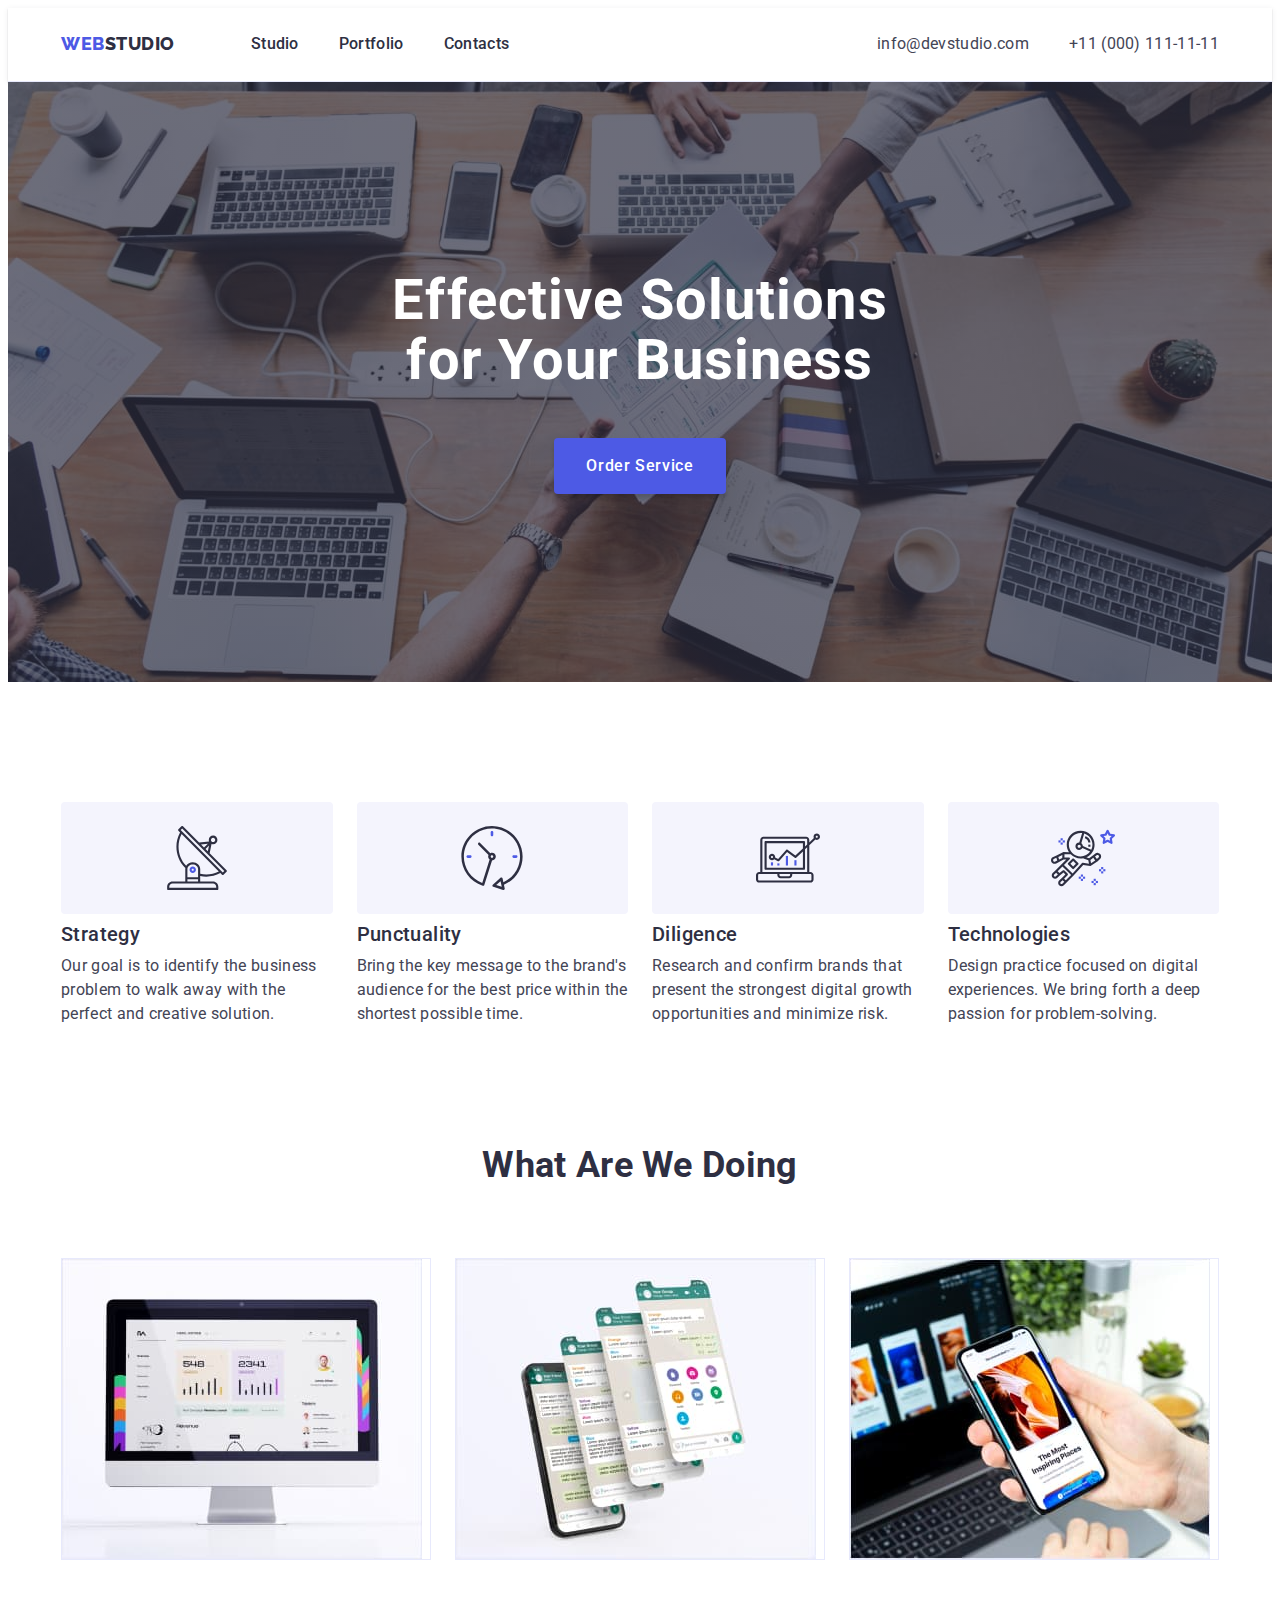
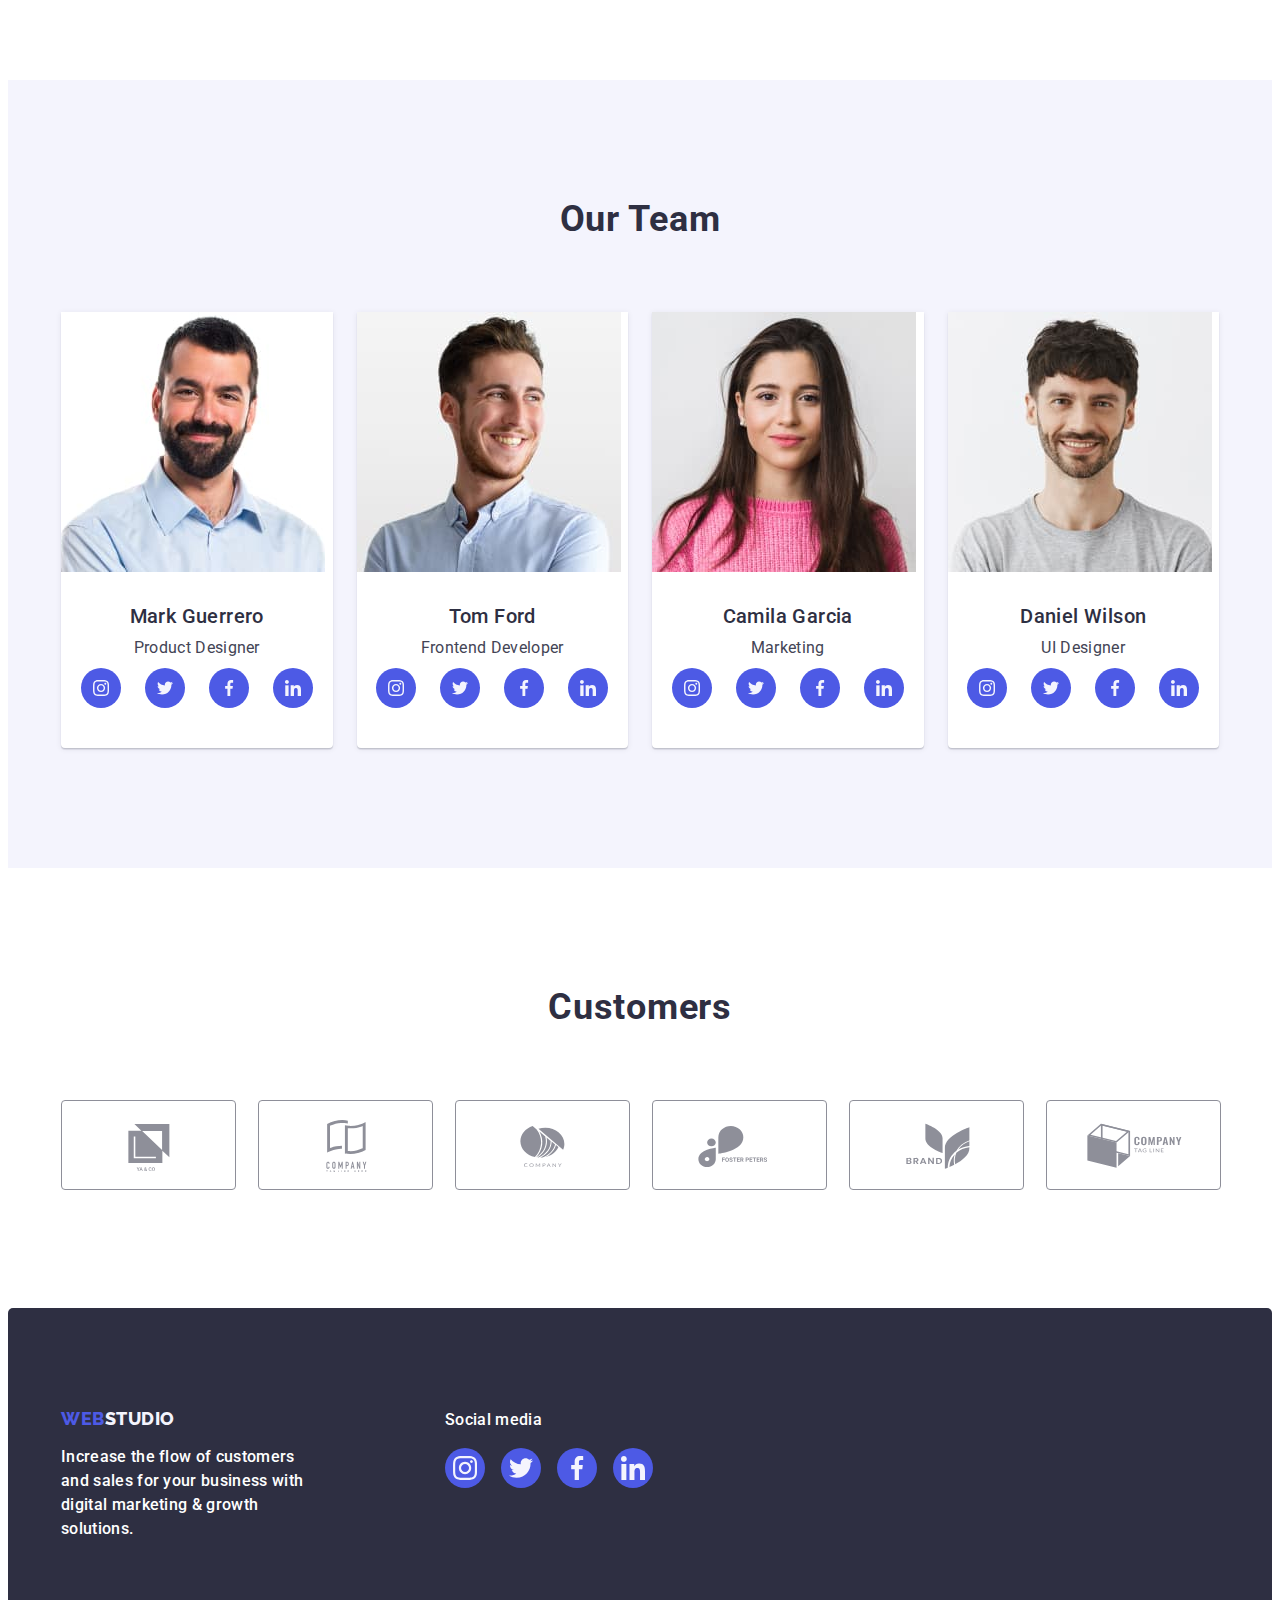
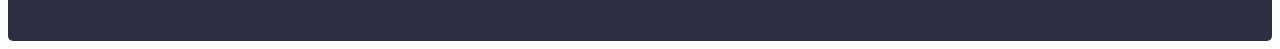
==== index.html @ 40aa61a2 "Initial commit" ====
<!DOCTYPE html>
<html lang="en">
  <head>
    <meta charset="UTF-8" />
    <meta http-equiv="X-UA-Compatible" content="IE=edge" />
    <meta name="viewport" content="width=device-width, initial-scale=1.0" />
    <link rel="preconnect" href="https://fonts.googleapis.com" />
    <link rel="preconnect" href="https://fonts.gstatic.com" crossorigin />
    <link
      href="https://fonts.googleapis.com/css2?family=Raleway:wght@800&family=Roboto:wght@400;500;700;900&display=swap"
      rel="stylesheet"
    />

    <link
      rel="stylesheet"
      href="https://cdnjs.cloudflare.com/ajax/libs/modern-normalize/2.0.0/modern-normalize.min.css"
      integrity="sha512-4xo8blKMVCiXpTaLzQSLSw3KFOVPWhm/TRtuPVc4WG6kUgjH6J03IBuG7JZPkcWMxJ5huwaBpOpnwYElP/m6wg=="
      crossorigin="anonymous"
      referrerpolicy="no-referrer"
    />
    <link rel="stylesheet" href="./css/styles.css" />
    <title>Document</title>
  </head>
  <body>
    <header class="top-line">
      <div class="container top-conteiner">
        <nav class="nav-main list">
          <a class="main-logo link" href="./index.html">
            Web<span class="main-logotype">Studio</span></a
          >
          <ul class="top-line-nav list">
            <li><a class="top-studio link" href="./index.html">Studio</a></li>
            <li>
              <a class="top-studio link" href="./portfolio.html">Portfolio</a>
            </li>
            <li><a class="top-studio link" href="">Contacts</a></li>
          </ul>
        </nav>

        <address class="address">
          <ul class="contacts-us list">
            <li>
              <a class="top-studio link" href="mailto:info@devstudio.com"
                >info@devstudio.com</a
              >
            </li>
            <li>
              <a class="top-studio link" href="tel:+110001111111"
                >+11 (000) 111-11-11</a
              >
            </li>
          </ul>
        </address>
      </div>
    </header>
    <main>
      <section class="main-title">
        <div class="container conteiner-button">
          <h1 class="main-title-text">Effective Solutions for Your Business</h1>
          <button class="button-main link" type="button">Order Service</button>
        </div>
      </section>
      <!-- SECTION MAIN ABOUT -->
      <section class="main-about">
        <div class="container main-container">
          <h2 class="main visually-hidden" hidden>section 2</h2>
          <ul class="about-us list">
            <li class="main-description">
              <div class="strategy-item">
                <svg class="strategy-icon" width="64" height="64">
                  <use href="./images/icons.svg#icon-antenna1"></use>
                </svg>
              </div>
              <h3 class="list-text">Strategy</h3>
              <p class="text-description">
                Our goal is to identify the business problem to walk away with
                the perfect and creative solution.
              </p>
            </li>
            <li class="main-description">
              <div class="strategy-item">
                <svg class="strategy-icon" width="64" height="64">
                  <use href="./images/icons.svg#icon-clock-1"></use>
                </svg>
              </div>
              <h3 class="list-text">Punctuality</h3>
              <p class="text-description">
                Bring the key message to the brand's audience for the best price
                within the shortest possible time.
              </p>
            </li>
            <li class="main-description">
              <div class="strategy-item">
                <svg class="strategy-icon" width="64" height="64">
                  <use href="./images/icons.svg#icon-diagram-1"></use>
                </svg>
              </div>
              <h3 class="list-text">Diligence</h3>
              <p class="text-description">
                Research and confirm brands that present the strongest digital
                growth opportunities and minimize risk.
              </p>
            </li>
            <li class="main-description">
              <div class="strategy-item">
                <svg class="strategy-icon" width="64" height="64">
                  <use href="./images/icons.svg#icon-astronaut-1"></use>
                </svg>
              </div>
              <h3 class="list-text">Technologies</h3>
              <p class="text-description">
                Design practice focused on digital experiences. We bring forth a
                deep passion for problem-solving.
              </p>
            </li>
          </ul>
        </div>
      </section>
      <!--SECTION3 -->
      <section class="doing-list">
        <div class="container">
          <h2 class="work-title">What Are We Doing</h2>
          <ul class="our-work list">
            <li class="our-work-pic">
              <img src="./images/image1.jpg" alt="img" width="360" />
            </li>
            <li class="our-work-pic">
              <img src="./images/image2.jpg" alt="img" width="360" />
            </li>
            <li class="our-work-pic">
              <img src="./images/image3.jpg" alt="img" width="360" />
            </li>
          </ul>
        </div>
      </section>
      <!--OUR TEAM -->
      <section class="team-list">
        <div class="container">
          <h2 class="team-photo">Our Team</h2>
          <ul class="team list">
            <li class="image-main">
              <img src="./images/image5.jpg" alt="man" width="264" />
              <div class="team-container">
                <h3 class="list-text text">Mark Guerrero</h3>
                <p class="text-description text">Product Designer</p>
                <ul class="list follow-list">
                  <li class="team-soc">
                    <a
                      href=""
                      class="team-soc-link link"
                      target="_blank"
                      rel="noopener noreferrer"
                    >
                      <svg class="team-soc-icon" width="16" height="16">
                        <use
                          href="./images/icons.svg#icon-instagram"
                        ></use></svg
                    ></a>
                  </li>
                  <li class="team-soc">
                    <a
                      href=""
                      class="team-soc-link link"
                      target="_blank"
                      rel="noopener noreferrer"
                    >
                      <svg class="team-soc-icon" width="16" height="16">
                        <use href="./images/icons.svg#icon-twitter"></use></svg
                    ></a>
                  </li>

                  <li class="team-soc">
                    <a
                      href=""
                      class="team-soc-link link"
                      target="_blank"
                      rel="noopener noreferrer"
                    >
                      <svg class="team-soc-icon" width="16" height="16">
                        <use href="./images/icons.svg#icon-facebook"></use></svg
                    ></a>
                  </li>
                  <li class="team-soc">
                    <a
                      href=""
                      class="team-soc-link link"
                      target="_blank"
                      rel="noopener noreferrer"
                    >
                      <svg class="team-soc-icon" width="16" height="16">
                        <use href="./images/icons.svg#icon-linkedin"></use></svg
                    ></a>
                  </li>
                </ul>
              </div>
            </li>
            <li class="image-main">
              <img src="./images/image6.jpg" alt="man" width="264" />
              <div class="team-container">
                <h3 class="list-text text">Tom Ford</h3>
                <p class="text-description text">Frontend Developer</p>
                <ul class="list follow-list">
                  <li class="team-soc">
                    <a
                      href=""
                      class="team-soc-link link"
                      target="_blank"
                      rel="noopener noreferrer"
                    >
                      <svg class="team-soc-icon" width="16" height="16">
                        <use
                          href="./images/icons.svg#icon-instagram"
                        ></use></svg
                    ></a>
                  </li>
                  <li class="team-soc">
                    <a
                      href=""
                      class="team-soc-link link"
                      target="_blank"
                      rel="noopener noreferrer"
                    >
                      <svg class="team-soc-icon" width="16" height="16">
                        <use href="./images/icons.svg#icon-twitter"></use></svg
                    ></a>
                  </li>
                  <li class="team-soc">
                    <a
                      href=""
                      class="team-soc-link link"
                      target="_blank"
                      rel="noopener noreferrer"
                    >
                      <svg class="team-soc-icon" width="16" height="16">
                        <use href="./images/icons.svg#icon-facebook"></use></svg
                    ></a>
                  </li>
                  <li class="team-soc">
                    <a
                      href=""
                      class="team-soc-link link"
                      target="_blank"
                      rel="noopener noreferrer"
                    >
                      <svg class="team-soc-icon" width="16" height="16">
                        <use href="./images/icons.svg#icon-linkedin"></use></svg
                    ></a>
                  </li>
                </ul>
              </div>
            </li>
            <li class="image-main">
              <img src="./images/image7.jpg" alt="woman" width="264" />
              <div class="team-container">
                <h3 class="list-text text">Camila Garcia</h3>
                <p class="text-description text">Marketing</p>
                <ul class="list follow-list">
                  <li class="team-soc">
                    <a
                      href=""
                      class="team-soc-link link"
                      target="_blank"
                      rel="noopener noreferrer"
                    >
                      <svg class="team-soc-icon" width="16" height="16">
                        <use
                          href="./images/icons.svg#icon-instagram"
                        ></use></svg
                    ></a>
                  </li>
                  <li class="team-soc">
                    <a
                      href=""
                      class="team-soc-link link"
                      target="_blank"
                      rel="noopener noreferrer"
                    >
                      <svg class="team-soc-icon" width="16" height="16">
                        <use href="./images/icons.svg#icon-twitter"></use></svg
                    ></a>
                  </li>

                  <li class="team-soc">
                    <a
                      href=""
                      class="team-soc-link link"
                      target="_blank"
                      rel="noopener noreferrer"
                    >
                      <svg class="team-soc-icon" width="16" height="16">
                        <use href="./images/icons.svg#icon-facebook"></use></svg
                    ></a>
                  </li>
                  <li class="team-soc">
                    <a
                      href=""
                      class="team-soc-link link"
                      target="_blank"
                      rel="noopener noreferrer"
                    >
                      <svg class="team-soc-icon" width="16" height="16">
                        <use href="./images/icons.svg#icon-linkedin"></use></svg
                    ></a>
                  </li>
                </ul>
              </div>
            </li>
            <li class="image-main">
              <img src="./images/image8.jpg" alt="man" width="264" />
              <div class="team-container">
                <h3 class="list-text text">Daniel Wilson</h3>
                <p class="text-description text">UI Designer</p>
                <ul class="list follow-list">
                  <li class="team-soc">
                    <a
                      href=""
                      class="team-soc-link link"
                      target="_blank"
                      rel="noopener noreferrer"
                    >
                      <svg class="team-soc-icon" width="16" height="16">
                        <use
                          href="./images/icons.svg#icon-instagram"
                        ></use></svg
                    ></a>
                  </li>

                  <li class="team-soc">
                    <a
                      href=""
                      class="team-soc-link link"
                      target="_blank"
                      rel="noopener noreferrer"
                    >
                      <svg class="team-soc-icon" width="16" height="16">
                        <use href="./images/icons.svg#icon-twitter"></use></svg
                    ></a>
                  </li>
                  <li class="team-soc">
                    <a
                      href=""
                      class="team-soc-link link"
                      target="_blank"
                      rel="noopener noreferrer"
                    >
                      <svg class="team-soc-icon" width="16" height="16">
                        <use href="./images/icons.svg#icon-facebook"></use></svg
                    ></a>
                  </li>
                  <li class="team-soc">
                    <a
                      href=""
                      class="team-soc-link link"
                      target="_blank"
                      rel="noopener noreferrer"
                    >
                      <svg class="team-soc-icon" width="16" height="16">
                        <use href="./images/icons.svg#icon-linkedin"></use></svg
                    ></a>
                  </li>
                </ul>
              </div>
            </li>
          </ul>
        </div>
      </section>

      <section class="section customers-section">
        <div class="container customers-container">
          <h2 class="customers-title">Customers</h2>
          <ul class="list customers-list">
            <li class="customers-item">
              <a
                href=""
                class="customers-link link"
                target="_blank"
                rel="noopener noreferrer"
                ><svg class="customers-icons" width="104" height="56">
                  <use href="./images/icons.svg#icon-union"></use></svg
              ></a>
            </li>
            <li class="customers-item">
              <a
                href=""
                class="customers-link link"
                target="_blank"
                rel="noopener noreferrer"
                ><svg class="customers-icons" width="104" height="56">
                  <use href="./images/icons.svg#icon-group"></use></svg
              ></a>
            </li>
            <li class="customers-item">
              <a
                href=""
                class="customers-link link"
                target="_blank"
                rel="noopener noreferrer"
                ><svg class="customers-icons" width="104" height="56">
                  <use href="./images/icons.svg#icon-group1"></use></svg
              ></a>
            </li>
            <li class="customers-item">
              <a
                href=""
                class="customers-link link"
                target="_blank"
                rel="noopener noreferrer"
                ><svg class="customers-icons" width="104" height="56">
                  <use href="./images/icons.svg#icon-group2"></use></svg
              ></a>
            </li>
            <li class="customers-item">
              <a
                href=""
                class="customers-link link"
                target="_blank"
                rel="noopener noreferrer"
                ><svg class="customers-icons" width="104" height="56">
                  <use href="./images/icons.svg#icon-group3"></use></svg
              ></a>
            </li>
            <li class="customers-item">
              <a
                href=""
                class="customers-link link"
                target="_blank"
                rel="noopener noreferrer"
                ><svg class="customers-icons" width="104" height="56">
                  <use href="./images/icons.svg#icon-group4"></use></svg
              ></a>
            </li>
          </ul>
        </div>
      </section>
    </main>

    <footer class="foot">
      <div class="container footer-container">
        <div class="footer-log">
          <a class="footer-logo link" href="./index.html">
            Web<span class="footer-logotype">Studio</span></a
          >
          <p class="foot-par">
            Increase the flow of customers and sales for your business with
            digital marketing & growth solutions.
          </p>
        </div>
        <div class="footer-social-container">
          <p class="footer-social-text">Social media</p>
          <ul class="list footer-follow-list">
            <li class="footer-soc">
              <a
                href=""
                class="footer-soc-link link"
                target="_blank"
                rel="noopener noreferrer"
              >
                <svg class="footer-soc-icon" width="24" height="24">
                  <use href="./images/icons.svg#icon-instagram"></use></svg
              ></a>
            </li>

            <li class="footer-soc">
              <a
                href=""
                class="footer-soc-link link"
                target="_blank"
                rel="noopener noreferrer"
              >
                <svg class="footer-soc-icon" width="24" height="24">
                  <use href="./images/icons.svg#icon-twitter"></use></svg
              ></a>
            </li>
            <li class="footer-soc">
              <a
                href=""
                class="footer-soc-link link"
                target="_blank"
                rel="noopener noreferrer"
              >
                <svg class="footer-soc-icon" width="24" height="24">
                  <use href="./images/icons.svg#icon-facebook"></use></svg
              ></a>
            </li>
            <li class="footer-soc">
              <a
                href=""
                class="footer-soc-link link"
                target="_blank"
                rel="noopener noreferrer"
                ><svg class="footer-soc-icon" width="24" height="24">
                  <use href="./images/icons.svg#icon-linkedin"></use></svg
              ></a>
            </li>
          </ul>
        </div>
      </div>
    </footer>
  </body>
</html>
---- css/styles.css ----
/* ul,
ol {
    list-style: none;
}  скинули маркери на усі списки*/
/* #2E2F42 -заголовки #434455 - опис */
/* відкрити закриті папки файли
main-logo
footer-logo  */

.text {
  text-align: center;
}

.title-text {
  font-family: 'Roboto' sans-serif;
  font-size: 36px;
  line-height: 1.12;
  color: var(--header-color);
}

.list-text {
  font-family: 'Roboto' sans-serif;
  font-weight: 500;
  font-size: 20px;
  line-height: 1.2;
  letter-spacing: 0.02em;
  color: var(--text-navy-color);

}


.text-description {
  font-family: 'Roboto' sans-serif;
  font-size: 16px;
  line-height: 1.5;
  letter-spacing: 0.02em;
  color: var(--text-slate-color);

}

.text-footer {
  font-family: 'Roboto' sans-serif;
  font-size: 16px;
  line-height: 1.5;
  letter-spacing: 0.02em;
  color: #F4F4FD;
}


/* -- */
:root {
  --header-color: #2E2F42;
  --background-color: #FFFFFF;
  --text-navy-color: #2E2F42;
  --text-slate-color: #434455;
  --text-cloud-color: #F4F4FD;
  --text-iris-color: #4D5AE5;
  --text-ocean-color: #404BBF;
  --button-color: #e7e9fc;
  --customers-color: #8e8f99;
  --footer-green-color: #31D0AA;
}

a:link {
  text-decoration: none;
}

body {
  font-family: 'Roboto', sans-serif;
  color: #434455;
  background-color: var(--background-color);
  letter-spacing: 0.02em;
  text-decoration: none;

}

.p {
  color: #434455;
  font-family: 'Roboto' sans-serif;
  font-size: 16px;
  line-height: 1.5;
  letter-spacing: 0.02em;
  text-align: center;

}

p,
h1,
h2,
h3,
h4,
h5,
h6 {
  margin: 0;
}

ul,
ol {
  margin: 0;
  padding: 0;
}

img {
  display: block;
  max-width: 100%;
  height: auto;
}

.link {
  text-decoration: none;
}

.list {
  list-style: none;
  display: flex;

}

.team-list {
  background-color: #F4F4FD;

}

.container {

  width: 1158px;
  padding: 0 15px;
  margin: 0 auto;


}


/*-------- INDEX */


.top-line {
  border-bottom: 1px solid #e7e9fc;



}

.top-conteiner {
  display: flex;
  align-items: center;

}

.nav-main {
  display: flex;
  align-items: center;
}

.contacts-us a {
  text-decoration: none;
}

.nav-main {
  font-family: "Roboto", sans-serif;
  font-weight: 500;
  font-size: 18px;
  line-height: 1.17;
  letter-spacing: 0.03em;


  color: #4D5AE5;


}

.main-logo {
  font-family: 'Raleway', sans-serif;
  font-weight: 800;
  font-size: 18px;
  line-height: 1.17;
  letter-spacing: 0.03em;
  text-transform: uppercase;
  color: #4D5AE5;
}

.main-logo {
  margin-right: 76px;
  padding: 24px 0;

}

.main-title {
  margin: 0 auto;
}


.main-logotype {
  color: #2E2F42;
}

.address {
  font-style: normal;
  align-items: center;
  margin-left: auto;
  padding: 24px 0;
  display: flex;

}

.top-conteiner {
  border-bottom: 1px solid var(--background-color);
}

.top-line {
  box-shadow: 0px 2px 1px rgba(46, 47, 66, 0.08), 0px 1px 1px rgba(46, 47, 66, 0.16), 0px 1px 6px rgba(46, 47, 66, 0.08);
  ;
}

.top-line-nav a {
  color: #2E2F42;
  list-style: none;
  font-family: 'Roboto', sans-serif;
  font-weight: 500;
  font-size: 16px;
  line-height: 1.5;
  letter-spacing: 0.02em;

  color: #2E2F42;


}

.top-line-nav {

  list-style: none;
  color: #2E2F42;

  font-family: 'Roboto', sans-serif;
  font-weight: 500;
  font-size: 16px;
  line-height: 1.5;
  letter-spacing: 0.02em;


}

.top-line-nav {
  display: flex;
  align-items: center;
  gap: 40px;

}

.top-studio {
  padding: 24px 0;
  font-family: 'Roboto', sans-serif;
  font-weight: 500;
  font-size: 16px;
  line-height: 1.5;
  letter-spacing: 0.02em;
  color: #2E2F42;
  gap: 40px;
}

.top-line-nav a:hover,
.top-line-nav a:focus {
  color: #404BBF;
}

.contacts-us a:hover,
.contacts-us a:focus {
  color: #404BBF;
}

.contacts-us a {
  color: #434455;
  list-style: none;
  font-family: 'Roboto', sans-serif;
  line-height: 1.5;
  letter-spacing: 0.02em;
  font-weight: 400;
  font-size: 16px;
  letter-spacing: 0.02em;
}

.contacts-us {
  display: flex;
  gap: 40px;
  list-style: none;
  align-items: center;
}

/* ---------------SECTION 2----------------------- */

.visually-hidden {
  position: absolute;
  width: 1px;
  height: 1px;
  margin: -1px;
  border: 0;
  padding: 0;
  white-space: nowrap;
  clip-path: inset(100%);
  clip: rect(0 0 0 0);
  overflow: hidden;
}

.container-button {
  align-items: center;
  display: flex;
  flex-direction: column;
  margin: 0;
}

.main-about {

  padding: 188px 0;

}

.strategy-item {
  display: flex;
  align-items: center;
  justify-content: center;
  height: 112px;
  background-color: #f4f4fd;
  border-radius: 4px;
  margin-bottom: 8px;

}

.main-title {
  display: flex;
  background-color: #2E2F42;
  /* margin: 0 auto; */
  padding: 188px 0;
  flex-direction: column;
  align-items: center;
  max-width: 1440px;
  background-position: center;

}

.main-title {
  background-image: linear-gradient(rgba(46, 47, 66, 0.7), rgba(46, 47, 66, 0.7)), url(../images/people.jpg);
  background-repeat: no-repeat;
  position: center;
  background-size: cover;
}

.main-title-text {
  color: #FFFFFF;
  font-family: 'Roboto', sans-serif;
  font-size: 56px;
  line-height: 1.07;
  text-align: center;
  letter-spacing: 0.02em;
  margin: 0 auto;
  line-height: 60px;
  margin-bottom: 48px;
  max-width: 496px;

}

.main-title-section {
  /* max-width: 496px;
  flex-grow: 1; */
  margin: 0 auto;

}

.button-main {
  font-family: 'Roboto', sans-serif;
  color: #FFFFFF;
  text-decoration: none;
  font-weight: 500;
  font-size: 16px;
  line-height: 1.5;
  letter-spacing: 0.04em;
  background-color: #4D5AE5;
  cursor: pointer;

  height: 56px;
  align-items: center;
  min-width: 169px;
  border: none;
  border-radius: 4px;
  padding: 16px 32px;
  gap: 10px;
  box-shadow: 0px 4px 4px rgba(0, 0, 0, 0.15);
  display: block;
  margin: 0 auto;

}

.button-main:hover,
.button-main:focus {
  background-color: #404BBF
}

.main-title {
  display: flex;
}

.main-about p {
  font-family: 'Roboto', sans-serif;
  font-size: 16px;
  line-height: 1.5;
  letter-spacing: 0.02em;
  color: #434455;
}

.main-about {
  padding-top: 123px;
  padding-bottom: 185px;
  padding: 120px 0
}

.about-us {
  margin: 0;
  padding: 0;
}

.main-description {
  width: calc((100% - 72px) / 4);
}

.about-us {
  display: flex;
  align-items: center;
  gap: 24px;
}

.list-text {
  margin-bottom: 8px;

}

.about-us li {
  display: inline;
  padding: 0px;
  gap: 8px;
  flex-direction: column;
  color: #2E2F42;

  font-size: 20px;
  line-height: 1.2;

}

/* SECTION 3 */
.doing-list {

  padding-bottom: 120px;
}

.work-title {
  font-size: 36px;
  line-height: 1.11;
  text-align: center;
  text-transform: capitalize;
  color: var(--header-color);
  margin-bottom: 72px;

}

.our-work {
  display: flex;
  align-items: center;
  gap: 24px;

}

.our-work {
  margin: 0;
  padding: 0;
}

.our-work-pic {
  width: calc((100% - 48px) / 3);
}

/* SECTION TEAM */

.team-photo {
  margin-bottom: 72px;
}

.team-list {
  padding: 120px 0;

}

.team {
  display: flex;
  gap: 24px;


}

.team {
  margin: 0;
  padding: 0;

}

.image-main {

  width: calc((100% - 72px) / 4);
  background-color: var(--background-color);
  border-radius: 0px 0px 4px 4px;
  box-shadow: 0px 1px 6px rgba(46, 47, 66, 0.08),
    0px 1px 1px rgba(46, 47, 66, 0.16),
    0px 2px 1px rgba(46, 47, 66, 0.08);

}

.image-main:hover,
.image-main:focus {

  box-shadow: 0px 1px 6px rgba(46, 47, 66, 0.08), 0px 1px 1px rgba(46, 47, 66, 0.16), 0px 2px 1px rgba(46, 47, 66, 0.08);
}

.team-list p {
  font-family: 'Roboto', sans-serif;
}

.team-photo {
  font-size: 36px;
  line-height: 1.11;
  text-align: center;
  text-transform: capitalize;
  color: var(--header-color);
  letter-spacing: 0.02em;

}

.team-container {
  padding: 32px 16px;
}

.our-work li {
  display: flex;
  text-decoration: none;
  font-family: 'Roboto' sans-serif;
  color: #2E2F42;
  display: inline-block;

  border: 1px solid #E7E9FC;
}


.team li {
  display: inline-flex;
  text-decoration: none;
  font-family: 'Roboto' sans-serif;
  color: #2E2F42;
  display: inline-block;
}



.follow-list {
  display: flex;
  justify-content: center;
  gap: 24px;
  margin: 8px;
}

.team-soc {
  width: 40px;
  height: 40px;

}

/* .team-soc-link {
  width: 100%;
  height: 100%;
  background-color: #4D5AE5;
  border-radius: 50%;
  display: flex;
  margin-top: 8px;
} */

.team-soc-link {
  width: 40px;
  height: 40px;
  border-radius: 50%;
  display: flex;
  background-color: var(--text-iris-color);
  align-items: center;
  justify-content: center;

}

.team-soc-link:hover,
.team-soc-link:focus {
  background-color: var(--text-ocean-color);
}

.team-soc-icon {
  width: 16px;
  height: 16px;
  fill: var(--text-cloud-color);
  align-items: center;
}

.icon {
  display: inline-block;
  width: 1em;
  height: 1em;
  stroke-width: 0;
  stroke: currentColor;
  fill: currentColor;
}






/* CUSTOMERS */

.customers-link:focus,
.customers-link:hover {
  color: var(--text-ocean-color);
  border-color: var(--text-ocean-color);
}

.customers-item:focus,
.customers-item:hover .customers-icons {
  fill: var(--text-ocean-color);
}

.customers-list {
  display: flex;
}

.customers-link {

  border: 1px solid #8e8f99;
  border-radius: 4px;
  display: flex;
  align-items: center;
  justify-content: center;
  color: var(--customers-color);
  fill: currentColor;

}

.customers-link{
  width: 100%;
  height: 100%;
}


.customers-link:hover,
.customers-link:focus {
  border-color: #404bbf;
  color: #404BBF;
}

.customers-section {
  padding-top: 120px;
  padding-bottom: 120px;
}

.customers-item {
  width: calc((100% - 5 * 24px) / 6);
  height: 88px;
  color: var(--customers-color);
  border: 1px solid var(--customers-icon);
}

.customers-title {
  font-family: 'Roboto' sans-serif;
  font-weight: 700;
  font-size: 36px;
  line-height: 1.11;
  text-align: center;
  letter-spacing: 0.02em;
  text-transform: capitalize;
  color: #2E2F42;
  margin-bottom: 72px;
}

.customers-list {
  display: flex;
  gap: 24px;
}

/* .customers-item {
  border: 1px solid #8E8F99;
  border-radius: 4px;
  width: 168px;
  height: 88px;
} */

.customers-icons {
  width: 104px;
  height: 56px;

  border-radius: 4px;
  display: flex;
  align-items: center;
  justify-content: center;
  margin: 16px 32px;
  border: 1px solid var(--customers-icon);
  fill: currentColor;

}



/* .customers-icons{
  margin: 0 auto;
} */



/* --------PORTFOLIO------- */

.main-section {
  padding: 96px 0 120px;
  filter: drop-shadow(0px 4px 4px rgba(0, 0, 0, 0.25));

}

/* .images link:hover,
:focus {
 filter:  drop-shadow(0px 4px 4px rgba(0, 0, 0, 0.25));
} */

.filter-button {
  min-width: 69px;
  display: flex;
  gap: 24px;
  justify-content: center;
  margin-bottom: 72px;
}

.button-port {
  display: flex;
  align-items: center;
  min-width: 69px;
  height: 48px;
  padding: 12px 24px;
  border: 1px solid var(--button-color);
  border-radius: 4px;

}

.button-port {
  font-family: "Roboto", sans-serif;
  font-weight: 500;
  font-size: 16px;
  line-height: 1.5;

  text-align: center;
  letter-spacing: 0.04em;
  color: #4D5AE5;
  cursor: pointer;
  background-color: var(--text-cloud-color);
}



.button-port:hover,
.button-port:focus {
  background-color: #404BBF;
  color: #FFFFFF;
  border: 1px solid transparent;
  box-shadow: 0px 3px 1px rgba(0, 0, 0, 0.1), 0px 2px 1px rgba(0, 0, 0, 0.08), 0px 2px 2px rgba(0, 0, 0, 0.12);
}



.pic-portfolio {
  align-items: center;
  gap: 24px;
  border: 1px solid #e7e9fc;
  padding: 32px 16px;
  border-top: none;

}

.our-projects li {
  text-decoration: none;
  font-family: 'Roboto' sans-serif;
  color: #2E2F42;
  border: 1px solid #E7E9FC;
  background: #FFFFFF;
  font-family: 'Roboto';

}

.our-projects {
  display: flex;
  flex-wrap: wrap;
  gap: 24px;
  row-gap: 48px;
}

.our-projects {
  margin: 0;
  padding: 0;
}

.images {
  width: calc((100% - 48px) / 3);
  display: block;
}

.image-link {
  display: block;
}

.image-link:hover,
.image-link:focus {
  box-shadow: 0px 1px 6px rgba(46, 47, 66, 0.08), 0px 1px 1px rgba(46, 47, 66, 0.16), 0px 2px 1px rgba(46, 47, 66, 0.08);
}


/* ------Footer */
.foot {
  background-color: #2E2F42;
  color: #F4F4FD;
  font-family: 'Roboto', sans-serif;
  line-height: 1.5;
  letter-spacing: 0.02em;
  padding: 100px 0;
  border-radius: 5px;
  display: flex;
  align-items: center;
  justify-content: center;

}

.footer-logo {
  font-family: 'Raleway', sans-serif;
  font-weight: 800;
  font-size: 18px;
  line-height: 1.17;

  align-items: center;
  letter-spacing: 0.03em;
  text-transform: uppercase;
  color: #4D5AE5;
  /* display: inline-block; */
  margin-bottom: 16px;


}

.footer-log {
  margin-right: 120px;
}


.foot {
  color: var(--text-cloud-color);
  background-color: #2E2F42;
  list-style: none;

}

.footer-social-text {

  color: var(--background-color);
  font-weight: 500;
  letter-spacing: 0.02em;
  line-height: 1.5;
  margin-bottom: 16px;
}


.footer-logo {

  display: inline-block;
}

.footer-logotype {
  color: #F4F4FD;

}

.footer-container {
  display: flex;
  align-items: baseline;
  justify-content: baseline;

}

.footer-container {
  margin-right: 0 120px;

}

.foot-par {
  /* max-width: 264px; */
  font-weight: 500;
  font-size: 16px;
  line-height: 1.5;
  letter-spacing: 0.02em;
  color: var(--background-color);
}

.footer-social-container {
  width: 238px;
  height: 110px;

  align-items: baseline;
  max-width: 208px;

}

.footer-social-text {
  font-weight: 500px;
  font-size: 16px;
  line-height: 1.5;
  letter-spacing: 0.02em;
  color: var(--background-color);
  margin-bottom: 16px;


}


.footer-follow-list {
  display: flex;
  justify-content: center;
  gap: 16px;
}

.footer-soc {
  width: 40px;
  height: 40px;
}

.footer-soc-link {
  width: 100%;
  height: 100%;
  border-radius: 50%;
  display: flex;
  background-color: var(--text-iris-color);
  align-items: center;
  justify-content: center;
}


.footer-soc-icon {
  width: 24px;
  height: 24px;
  fill: var(--text-cloud-color);
  align-items: center;
}

.main-description-footer {
  /* width: 96px;
 height: 24px; */
  margin-bottom: 16px;

}






/* .team-soc-link {
  width: 100%;
  height: 100%;
  background-color: #4D5AE5;
  border-radius: 50%;
  display: flex;
  margin-top: 8px;
} */



.footer-soc-link:hover,
.footer-soc-link:focus {
  background-color: var(--footer-green-color);
}

.icon {
  display: inline-block;
  width: 1em;
  height: 1em;
  stroke-width: 0;
  stroke: currentColor;
  fill: currentColor;
}

.foot {
  background-color: #2E2F42;
  color: #F4F4FD;
  font-family: 'Roboto', sans-serif;
  line-height: 1.5;
  letter-spacing: 0.02em;
  padding: 100px 0;

}

.footer-logo {
  font-family: 'Raleway', sans-serif;
  font-weight: 800;
  font-size: 18px;
  line-height: 1.17;
  display: flex;
  align-items: center;
  letter-spacing: 0.03em;
  text-transform: uppercase;
  color: #4D5AE5;
  display: inline-block;
  margin-bottom: 16px;
}


.foot {
  color: var(--text-cloud-color);
  background-color: #2E2F42;
  list-style: none;

}

.footer-logo {

  display: inline-block;
}

.footer-logotype {
  color: #F4F4FD;

}

.foot-par {
  max-width: 264px;
}
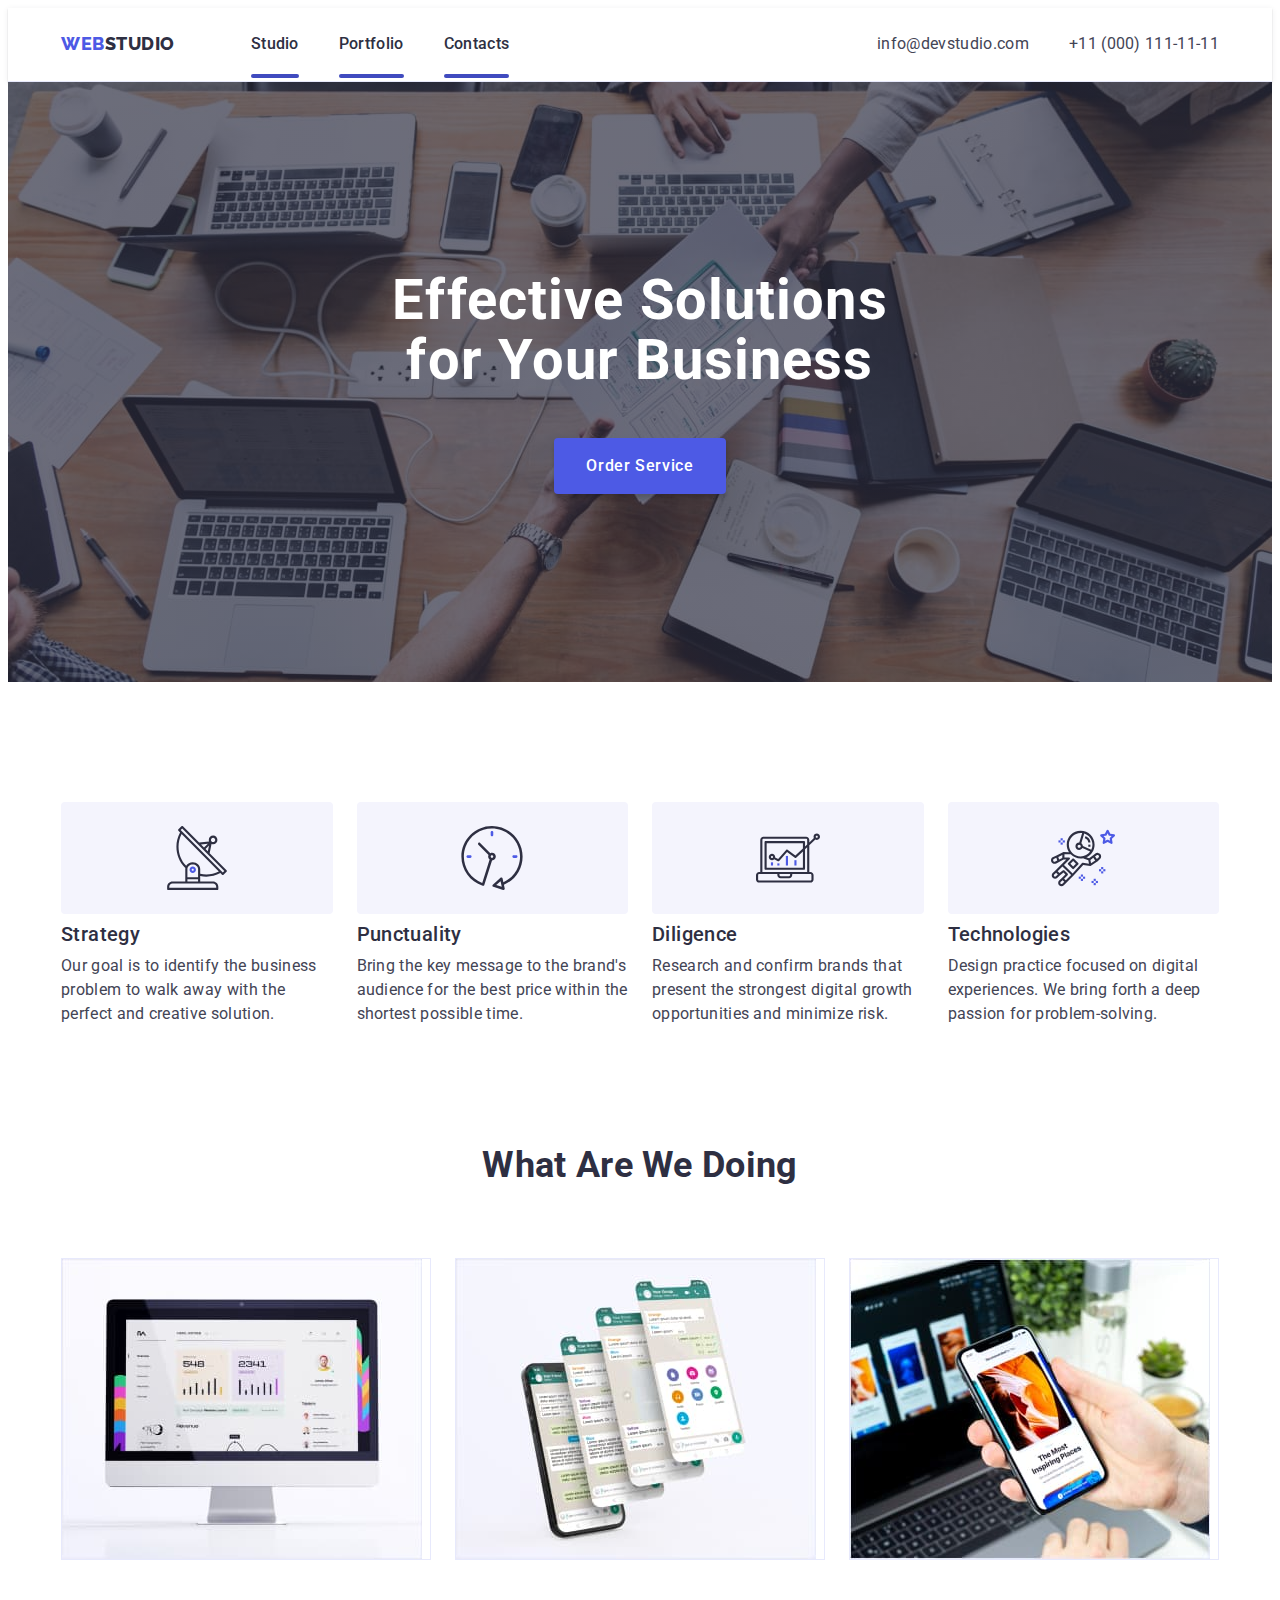
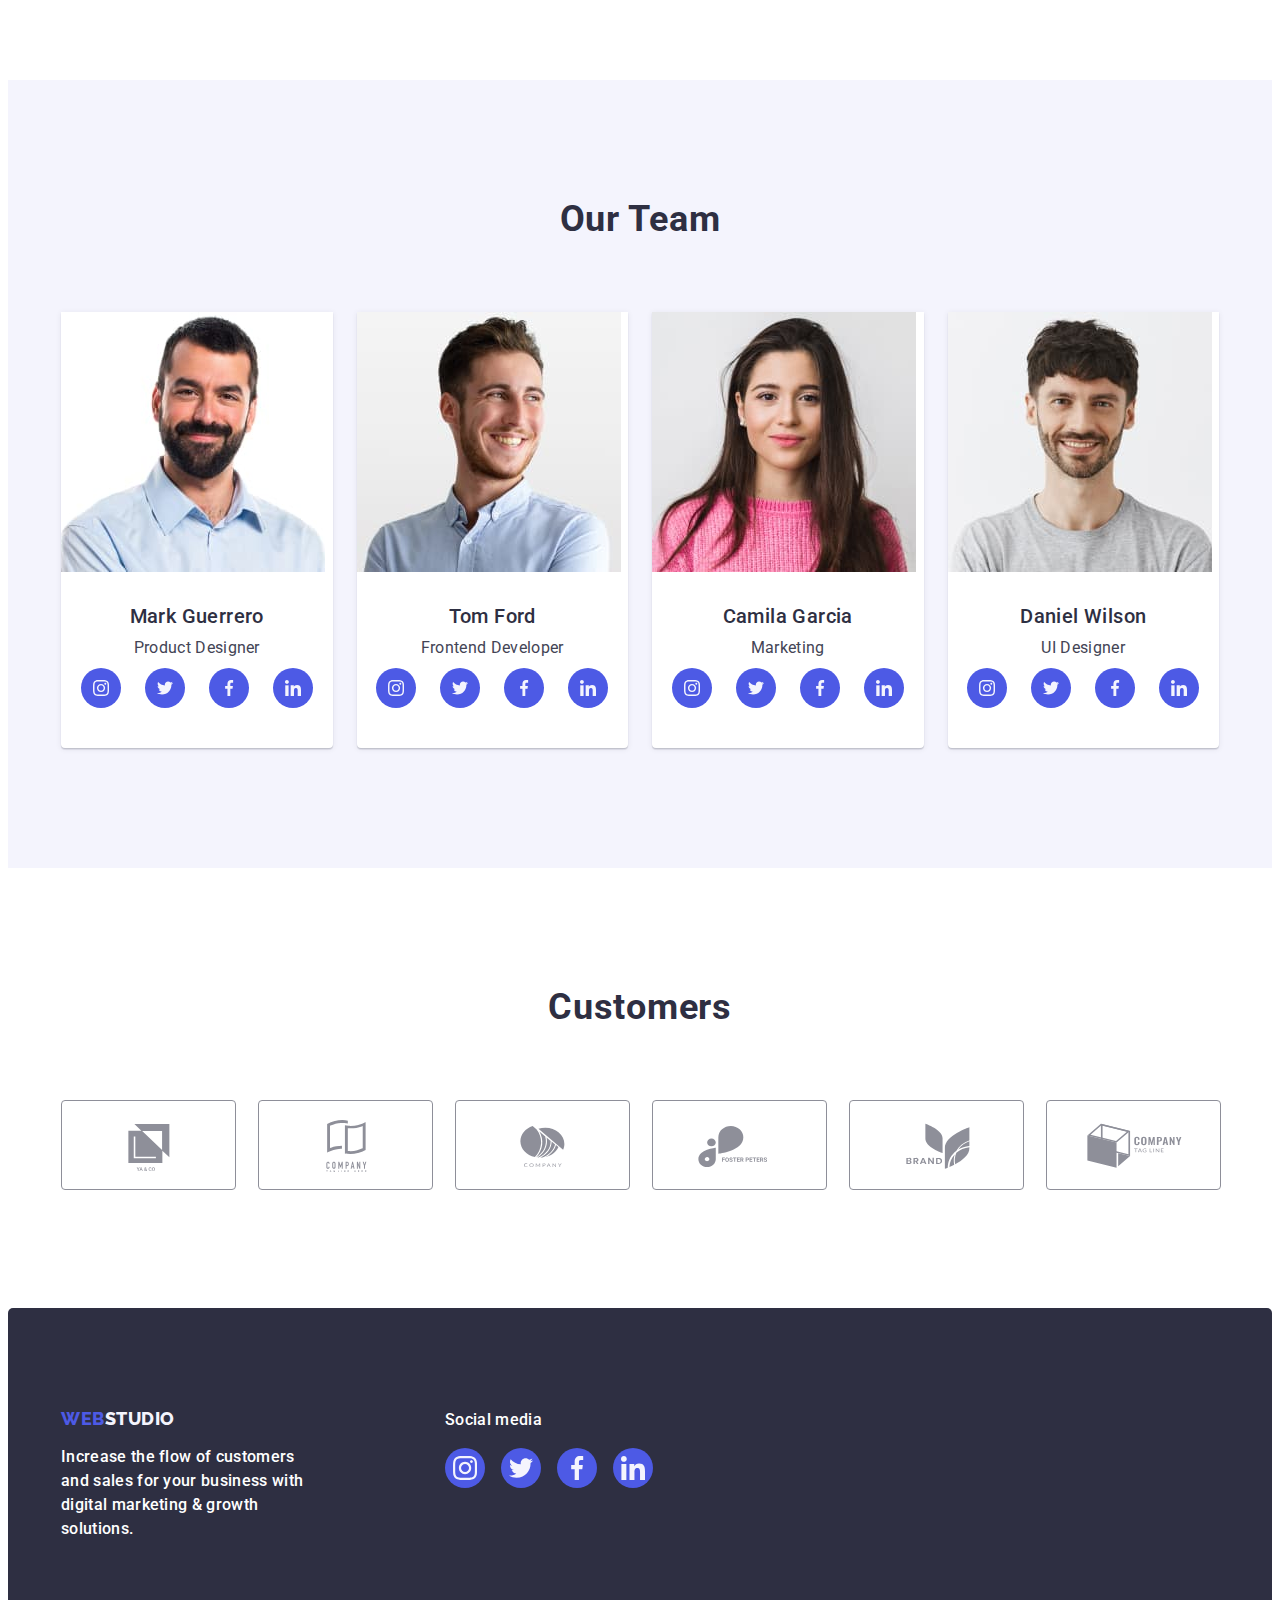
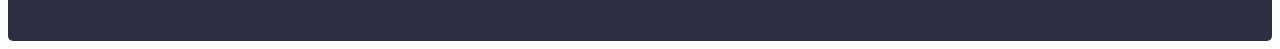
==== commit 0ebd0829: "update" ====
--- a/index.html
+++ b/index.html
@@ -29,11 +29,11 @@
             Web<span class="main-logotype">Studio</span></a
           >
           <ul class="top-line-nav list">
-            <li><a class="top-studio link" href="./index.html">Studio</a></li>
+            <li><a class="top-studio link test" href="./index.html">Studio</a></li>
             <li>
-              <a class="top-studio link" href="./portfolio.html">Portfolio</a>
-            </li>
-            <li><a class="top-studio link" href="">Contacts</a></li>
+              <a class="top-studio link test" href="./portfolio.html">Portfolio</a>
+            </li>
+            <li><a class="top-studio link test" href="">Contacts</a></li>
           </ul>
         </nav>
 
@@ -57,7 +57,7 @@
       <section class="main-title">
         <div class="container conteiner-button">
           <h1 class="main-title-text">Effective Solutions for Your Business</h1>
-          <button class="button-main link" type="button">Order Service</button>
+          <button class="button-main link" type="button" data-modal-open>Order Service</button>
         </div>
       </section>
       <!-- SECTION MAIN ABOUT -->
@@ -496,5 +496,15 @@
         </div>
       </div>
     </footer>
+     <div class="window is-hidden " data-modal>
+      <div class="modal-window">
+        <button type="button" class="modal-close-button" data-modal-close>
+          <svg width="8" height="8" class="modal-close-button-icon">
+            <use href="./images/icons.svg#icon-modal-bg"></use>
+          </svg>
+        </button>
+      </div>
+    </div>
+    <script src="./js/modal.js"></script>
   </body>
 </html>
--- a/css/styles.css
+++ b/css/styles.css
@@ -59,6 +59,8 @@
   --button-color: #e7e9fc;
   --customers-color: #8e8f99;
   --footer-green-color: #31D0AA;
+  --transition-duration: 250ms;
+  --transition-timing-function: cubic-bezier(0.4, 0, 0.2, 1);
 }
 
 a:link {
@@ -256,6 +258,23 @@
   letter-spacing: 0.02em;
   color: #2E2F42;
   gap: 40px;
+  transition: color var(--transition-duration) var(--transition-timing-function);
+  position: relative;
+}
+
+.top-studio.current {
+  color: #404BBF;
+}
+
+.top-studio.test::after {
+  content: "";
+  position: absolute;
+  width: 100%;
+  height: 4px;
+  left: 0;
+  bottom: -1px;
+  background-color: #404bbf;
+  border-radius: 2px;
 }
 
 .top-line-nav a:hover,
@@ -389,6 +408,10 @@
 
 }
 
+.button-main {
+  transition: background-color 250ms cubic-bezier(0.4, 0, 0.2, 1);
+}
+
 .button-main:hover,
 .button-main:focus {
   background-color: #404BBF
@@ -566,6 +589,7 @@
 .team-soc {
   width: 40px;
   height: 40px;
+  transition: background-color 250ms cubic-bezier(0.4, 0, 0.2, 1);
 
 }
 
@@ -644,9 +668,14 @@
 
 }
 
-.customers-link{
+.customers-link {
   width: 100%;
   height: 100%;
+
+}
+
+.customers-link {
+  transition: border-color var(--transition-duration) var(--transition-timing-function);
 }
 
 
@@ -666,6 +695,7 @@
   height: 88px;
   color: var(--customers-color);
   border: 1px solid var(--customers-icon);
+
 }
 
 .customers-title {
@@ -807,6 +837,8 @@
   display: block;
 }
 
+/* ---- */
+
 .image-link {
   display: block;
 }
@@ -816,6 +848,37 @@
   box-shadow: 0px 1px 6px rgba(46, 47, 66, 0.08), 0px 1px 1px rgba(46, 47, 66, 0.16), 0px 2px 1px rgba(46, 47, 66, 0.08);
 }
 
+.images-overlay {
+  position: relative;
+  overflow: hidden;
+}
+
+.overlay {
+  font-weight: 400;
+  font-size: 16px;
+  line-height: 1.5;
+  letter-spacing: 0.02em;
+  color: #f4f4fd;
+  background-color: var(--text-iris-color);
+  padding: 40px 32px;
+  width: 100%;
+  height: 100%;
+
+  left: 0;
+  top: 0;
+  position: absolute;
+  overflow-y: scroll;
+  transform: translate(0, 100%);
+  transition: transform var(--transition-duration) var(--transition-timing-function);
+}
+
+.images :hover .overlay {
+  transform: translate(0, 0);
+}
+
+.images :focus .overlay {
+  transform: translate(0, 0);
+}
 
 /* ------Footer */
 .foot {
@@ -931,6 +994,7 @@
 .footer-soc {
   width: 40px;
   height: 40px;
+
 }
 
 .footer-soc-link {
@@ -941,6 +1005,7 @@
   background-color: var(--text-iris-color);
   align-items: center;
   justify-content: center;
+  transition: background-color var(--transition-duration) var(--transition-timing-function);
 }
 
 
@@ -949,6 +1014,7 @@
   height: 24px;
   fill: var(--text-cloud-color);
   align-items: center;
+
 }
 
 .main-description-footer {
@@ -1032,4 +1098,67 @@
 
 .foot-par {
   max-width: 264px;
+}
+
+/* Window */
+.window {
+  position: fixed;
+  top: 0;
+  left: 0;
+  width: 100%;
+  height: 100%;
+  background-color: rgba(46, 47, 66, 0.4);
+  z-index: 100;
+  transition: opacity var(--transition-duration) var(--transition-timing-function),
+    visibility var(--transition-duration) var(--transition-timing-function);
+}
+
+.window.is-hidden {
+  opacity: 0;
+  visibility: hidden;
+  pointer-events: none;
+}
+
+.modal-window {
+  position: absolute;
+  top: 50%;
+  left: 50%;
+  transform: translate(-50%, -50%);
+  width: 408px;
+  min-height: 584px;
+  background-color: #fcfcfc;
+  box-shadow: 0px 1px 1px rgba(0, 0, 0, 0.14), 0px 1px 3px rgba(0, 0, 0, 0.12),
+    0px 2px 1px rgba(0, 0, 0, 0.2);
+  border-radius: 4px;
+  transition: transform var(--transition-duration) var(--transition-timing-function);
+}
+
+.modal-close-button {
+  position: absolute;
+  top: 24px;
+  right: 24px;
+
+  display: flex;
+  justify-content: center;
+  align-items: center;
+  width: 24px;
+  height: 24px;
+  border-radius: 50%;
+  background-color: #e7e9fc;
+  border: 1px solid rgba(0, 0, 0, 0.1);
+  padding: 0;
+  cursor: pointer;
+  transition: background-color var(--transition-duration) var(--transition-timing-function),
+    border var(--transition-duration) var(--transition-timing-function);
+}
+
+.modal-close-button:hover,
+.modal-close-button:focus {
+  background-color: var(--text-ocean-color);
+  fill: var(--background-color);
+  border: none;
+}
+
+.modal-close-button-icon {
+  transition: fill var(--transition-duration) var(--transition-timing-function);
 }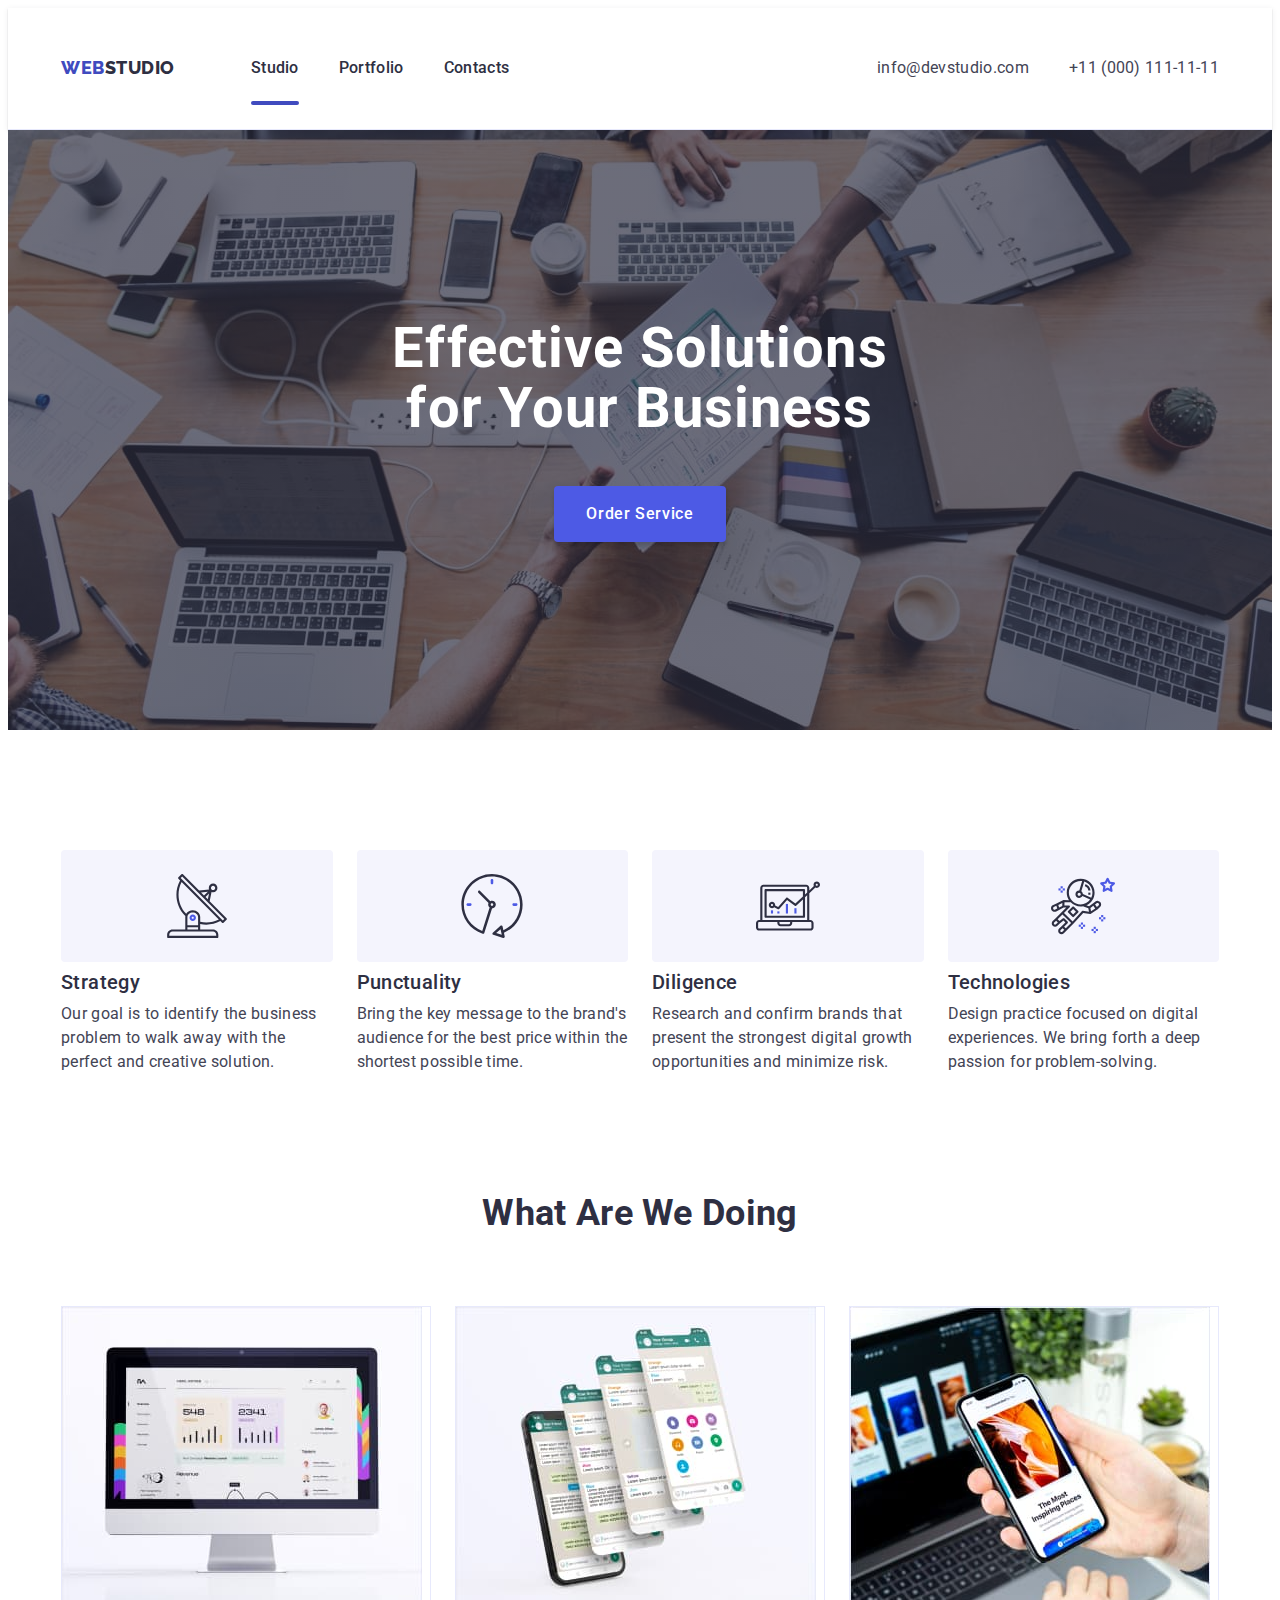
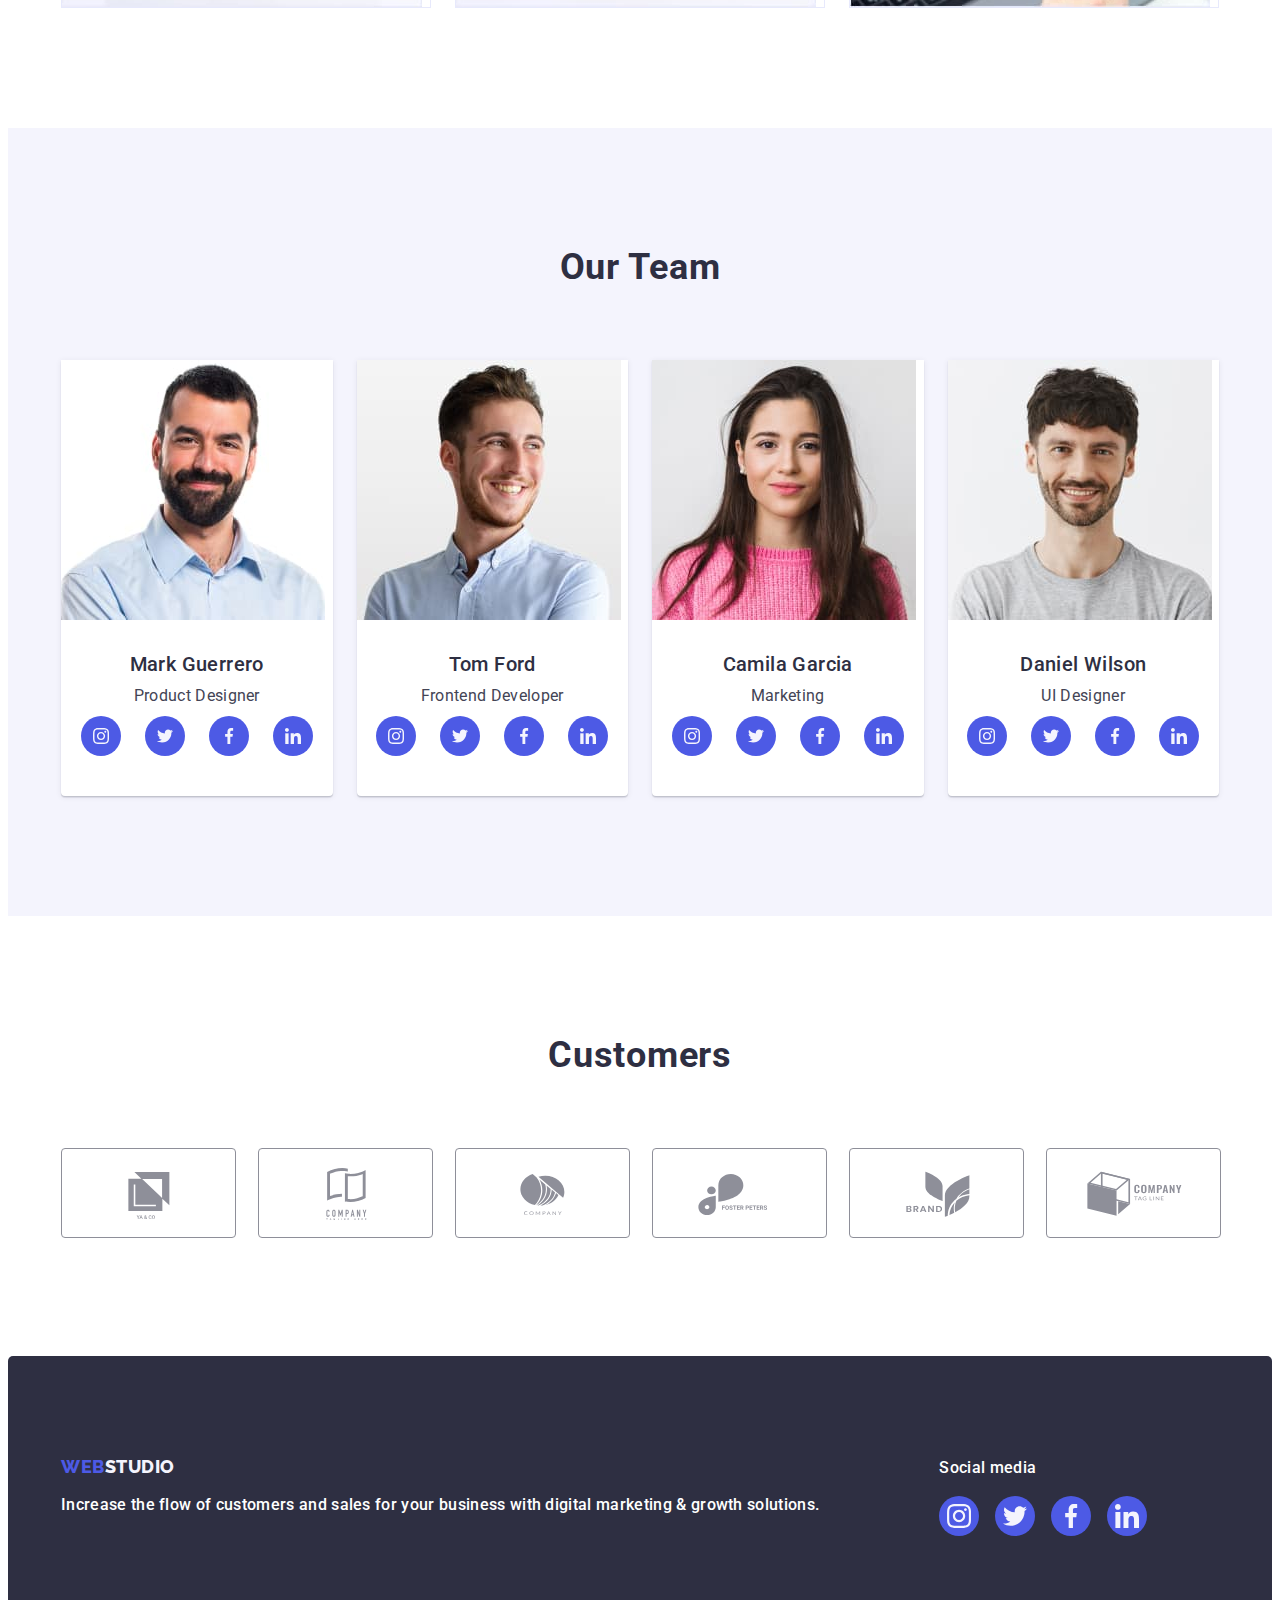
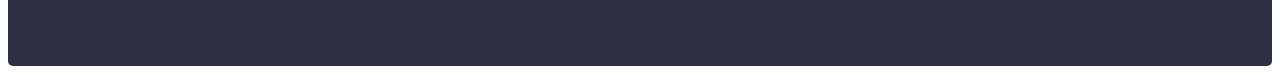
==== commit f46c0b7d: "update" ====
--- a/index.html
+++ b/index.html
@@ -29,11 +29,11 @@
             Web<span class="main-logotype">Studio</span></a
           >
           <ul class="top-line-nav list">
-            <li><a class="top-studio link test" href="./index.html">Studio</a></li>
+            <li><a class="top-studio current link " href="./index.html">Studio</a></li>
             <li>
               <a class="top-studio link test" href="./portfolio.html">Portfolio</a>
             </li>
-            <li><a class="top-studio link test" href="">Contacts</a></li>
+            <li><a class="top-studio link " href="">Contacts</a></li>
           </ul>
         </nav>
 
--- a/css/styles.css
+++ b/css/styles.css
@@ -110,6 +110,7 @@
 
 .link {
   text-decoration: none;
+  display: block;
 }
 
 .list {
@@ -138,14 +139,12 @@
 
 .top-line {
   border-bottom: 1px solid #e7e9fc;
-
-
-
 }
 
 .top-conteiner {
   display: flex;
   align-items: center;
+  justify-content: space-between;
 
 }
 
@@ -164,11 +163,7 @@
   font-size: 18px;
   line-height: 1.17;
   letter-spacing: 0.03em;
-
-
   color: #4D5AE5;
-
-
 }
 
 .main-logo {
@@ -184,6 +179,7 @@
 .main-logo {
   margin-right: 76px;
   padding: 24px 0;
+  color: #404BBF;
 
 }
 
@@ -214,7 +210,7 @@
   ;
 }
 
-.top-line-nav a {
+/* .top-line-nav a {
   color: #2E2F42;
   list-style: none;
   font-family: 'Roboto', sans-serif;
@@ -226,18 +222,18 @@
   color: #2E2F42;
 
 
-}
+} */
 
 .top-line-nav {
 
   list-style: none;
   color: #2E2F42;
-
   font-family: 'Roboto', sans-serif;
   font-weight: 500;
   font-size: 16px;
   line-height: 1.5;
   letter-spacing: 0.02em;
+
 
 
 }
@@ -257,30 +253,38 @@
   line-height: 1.5;
   letter-spacing: 0.02em;
   color: #2E2F42;
-  gap: 40px;
   transition: color var(--transition-duration) var(--transition-timing-function);
   position: relative;
 }
 
-.top-studio.current {
-  color: #404BBF;
-}
-
-.top-studio.test::after {
+
+.top-studio.current::after {
   content: "";
   position: absolute;
   width: 100%;
   height: 4px;
   left: 0;
   bottom: -1px;
-  background-color: #404bbf;
+  background-color: var(--text-ocean-color);
   border-radius: 2px;
+
+
+
 }
 
 .top-line-nav a:hover,
 .top-line-nav a:focus {
   color: #404BBF;
 }
+
+/* .top-studio.test::before {
+
+    pointer-events: auto;
+  } */
+
+
+
+
 
 .contacts-us a:hover,
 .contacts-us a:focus {
@@ -589,7 +593,7 @@
 .team-soc {
   width: 40px;
   height: 40px;
-  transition: background-color 250ms cubic-bezier(0.4, 0, 0.2, 1);
+
 
 }
 
@@ -610,6 +614,7 @@
   background-color: var(--text-iris-color);
   align-items: center;
   justify-content: center;
+  transition: background-color 250ms cubic-bezier(0.4, 0, 0.2, 1);
 
 }
 
@@ -624,6 +629,10 @@
   fill: var(--text-cloud-color);
   align-items: center;
 }
+
+/* .team-soc-icon {
+  transition: background-color 250ms cubic-bezier(0.4, 0, 0.2, 1);
+} */
 
 .icon {
   display: inline-block;
@@ -675,7 +684,8 @@
 }
 
 .customers-link {
-  transition: border-color var(--transition-duration) var(--transition-timing-function);
+  transition: border-color 250ms cubic-bezier(0.4, 0, 0.2, 1),
+    color 250ms cubic-bezier(0.4, 0, 0.2, 1);
 }
 
 
@@ -789,6 +799,13 @@
   background-color: var(--text-cloud-color);
 }
 
+.button-port {
+  transition: color 250ms cubic-bezier(0.4, 0, 0.2, 1),
+    background-color 250ms cubic-bezier(0.4, 0, 0.2, 1),
+    border-color 250ms cubic-bezier(0.4, 0, 0.2, 1),
+    box-shadow 250ms cubic-bezier(0.4, 0, 0.2, 1);
+
+}
 
 
 .button-port:hover,
@@ -841,6 +858,7 @@
 
 .image-link {
   display: block;
+  transition: box-shadow 250ms cubic-bezier(0.4, 0, 0.2, 1);
 }
 
 .image-link:hover,
@@ -863,7 +881,6 @@
   padding: 40px 32px;
   width: 100%;
   height: 100%;
-
   left: 0;
   top: 0;
   position: absolute;
@@ -872,13 +889,15 @@
   transition: transform var(--transition-duration) var(--transition-timing-function);
 }
 
-.images :hover .overlay {
+.images.image-link :hover .overlay {
   transform: translate(0, 0);
 }
 
-.images :focus .overlay {
+.images.image-link :focus .overlay {
   transform: translate(0, 0);
 }
+
+
 
 /* ------Footer */
 .foot {
@@ -905,7 +924,7 @@
   letter-spacing: 0.03em;
   text-transform: uppercase;
   color: #4D5AE5;
-  /* display: inline-block; */
+
   margin-bottom: 16px;
 
 
@@ -956,7 +975,7 @@
 }
 
 .foot-par {
-  /* max-width: 264px; */
+
   font-weight: 500;
   font-size: 16px;
   line-height: 1.5;
@@ -1018,10 +1037,7 @@
 }
 
 .main-description-footer {
-  /* width: 96px;
- height: 24px; */
   margin-bottom: 16px;
-
 }
 
 
@@ -1054,7 +1070,7 @@
   fill: currentColor;
 }
 
-.foot {
+/* .foot {
   background-color: #2E2F42;
   color: #F4F4FD;
   font-family: 'Roboto', sans-serif;
@@ -1098,7 +1114,7 @@
 
 .foot-par {
   max-width: 264px;
-}
+} */
 
 /* Window */
 .window {
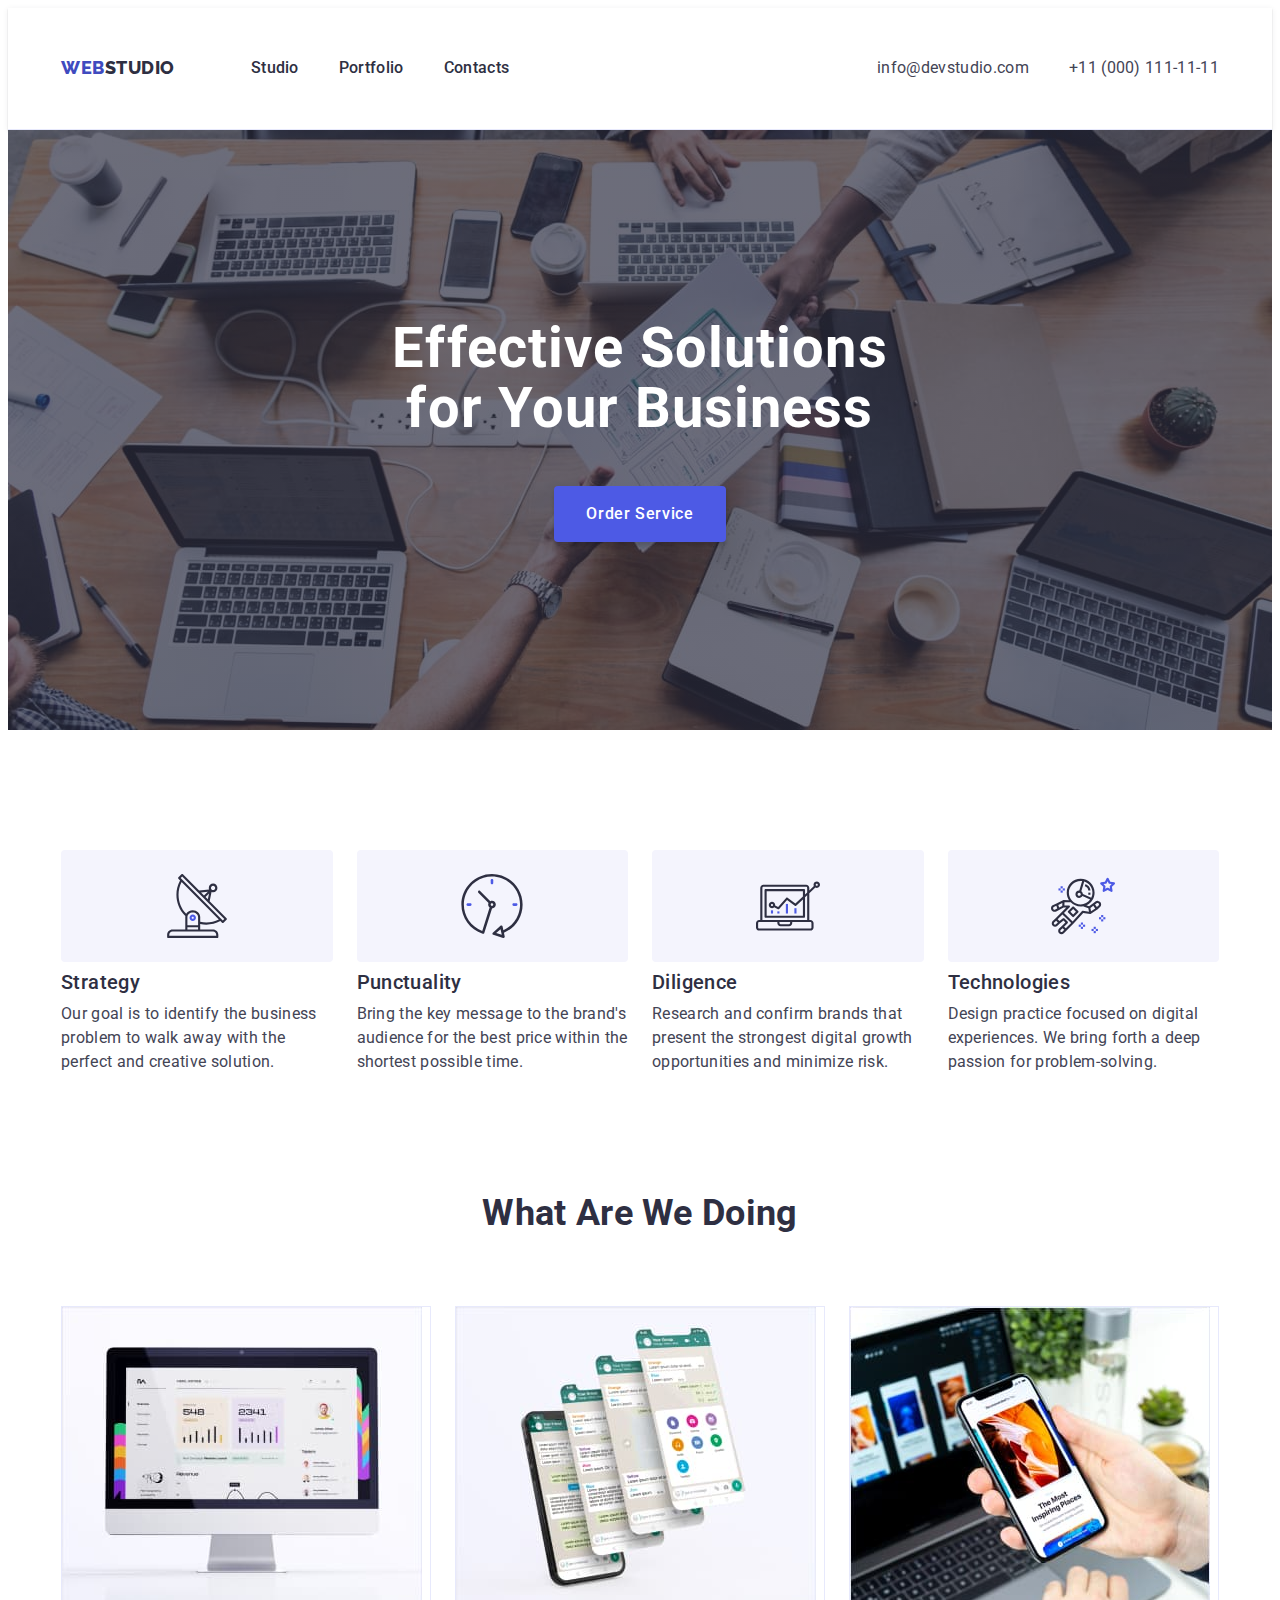
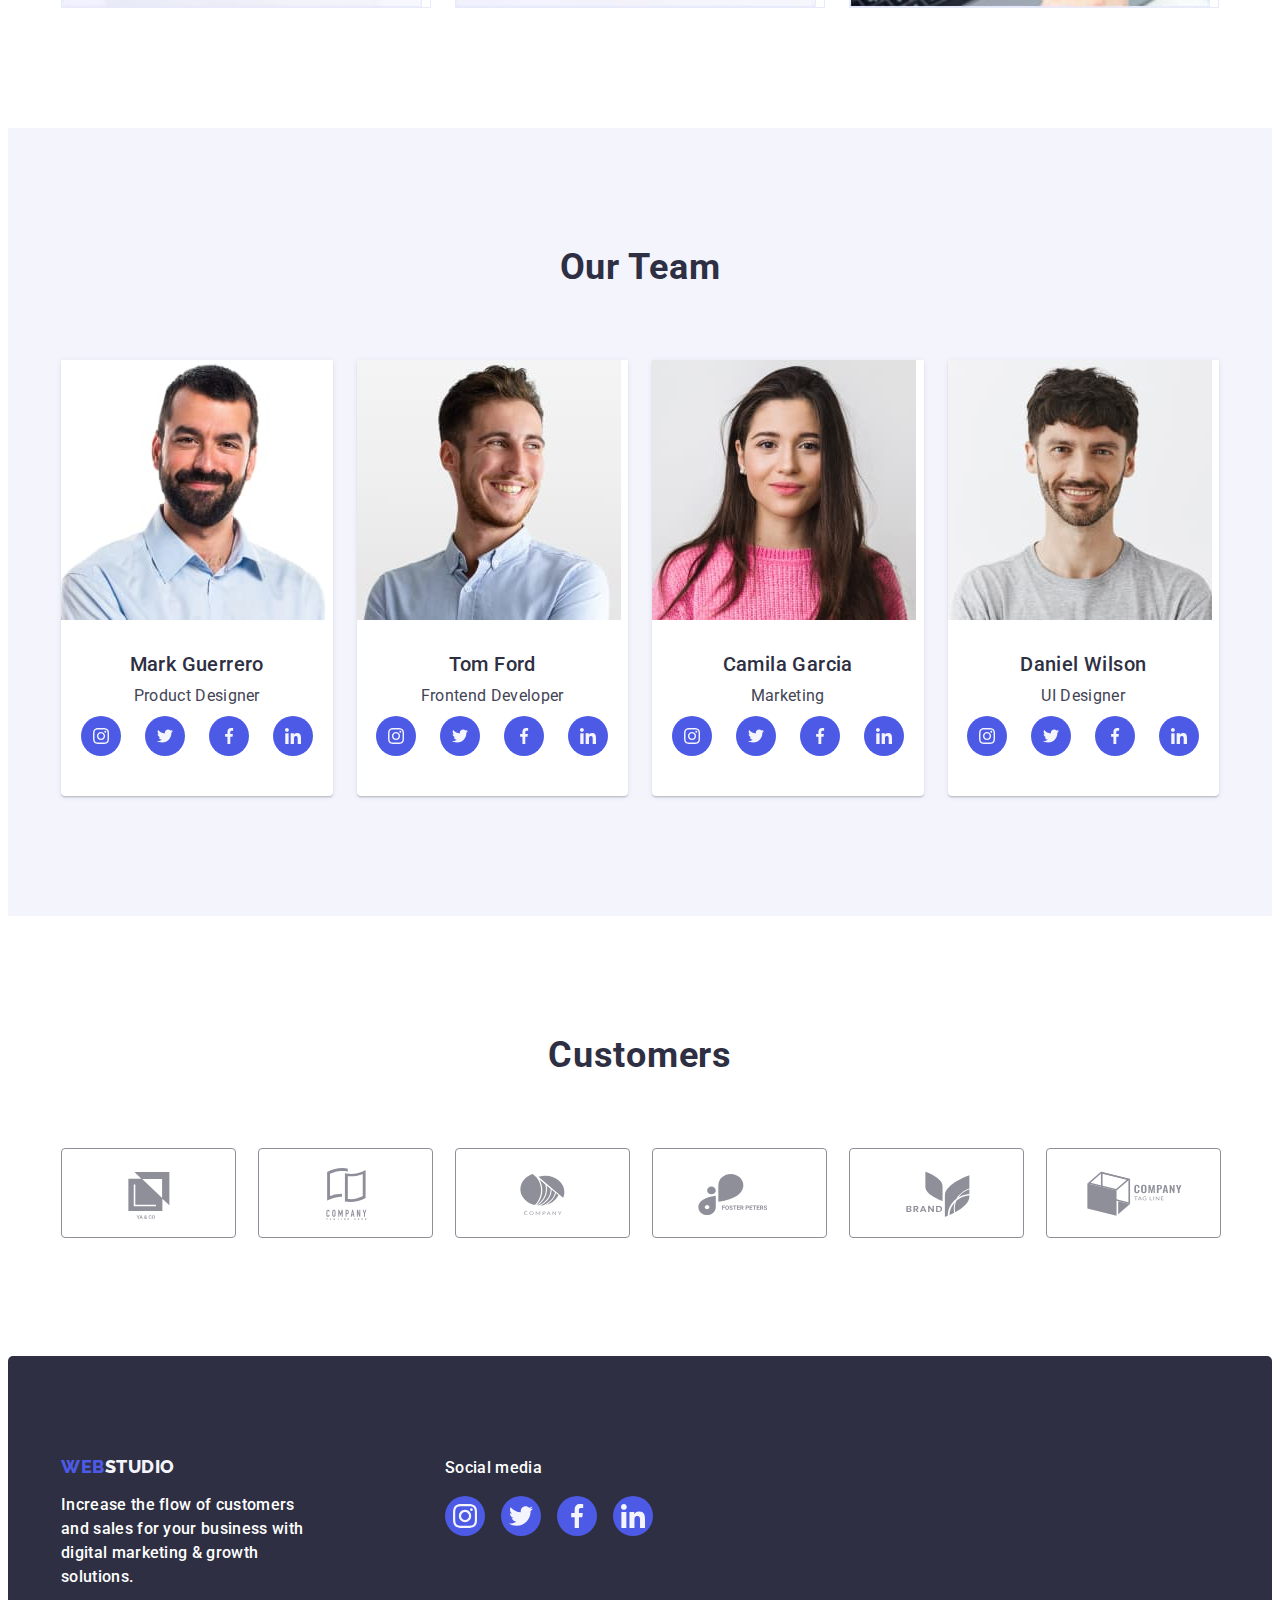
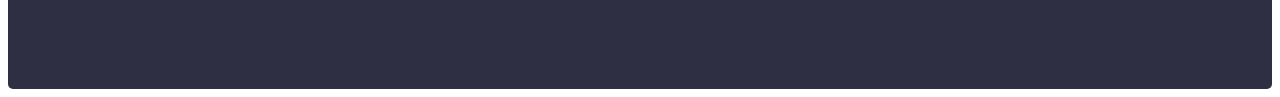
==== commit 3da65fff: "update" ====
--- a/index.html
+++ b/index.html
@@ -29,7 +29,7 @@
             Web<span class="main-logotype">Studio</span></a
           >
           <ul class="top-line-nav list">
-            <li><a class="top-studio current link " href="./index.html">Studio</a></li>
+            <li><a class="top-studio link " href="./index.html">Studio</a></li>
             <li>
               <a class="top-studio link test" href="./portfolio.html">Portfolio</a>
             </li>
--- a/css/styles.css
+++ b/css/styles.css
@@ -255,6 +255,11 @@
   color: #2E2F42;
   transition: color var(--transition-duration) var(--transition-timing-function);
   position: relative;
+
+}
+
+.top-studio.current {
+  color: #404bbf;
 }
 
 
@@ -267,7 +272,7 @@
   bottom: -1px;
   background-color: var(--text-ocean-color);
   border-radius: 2px;
-
+  color: #404BBF;
 
 
 }
@@ -889,11 +894,11 @@
   transition: transform var(--transition-duration) var(--transition-timing-function);
 }
 
-.images.image-link :hover .overlay {
+.images :hover .overlay {
   transform: translate(0, 0);
 }
 
-.images.image-link :focus .overlay {
+.images :focus .overlay {
   transform: translate(0, 0);
 }
 
@@ -981,6 +986,8 @@
   line-height: 1.5;
   letter-spacing: 0.02em;
   color: var(--background-color);
+  max-width: 264px;
+
 }
 
 .footer-social-container {
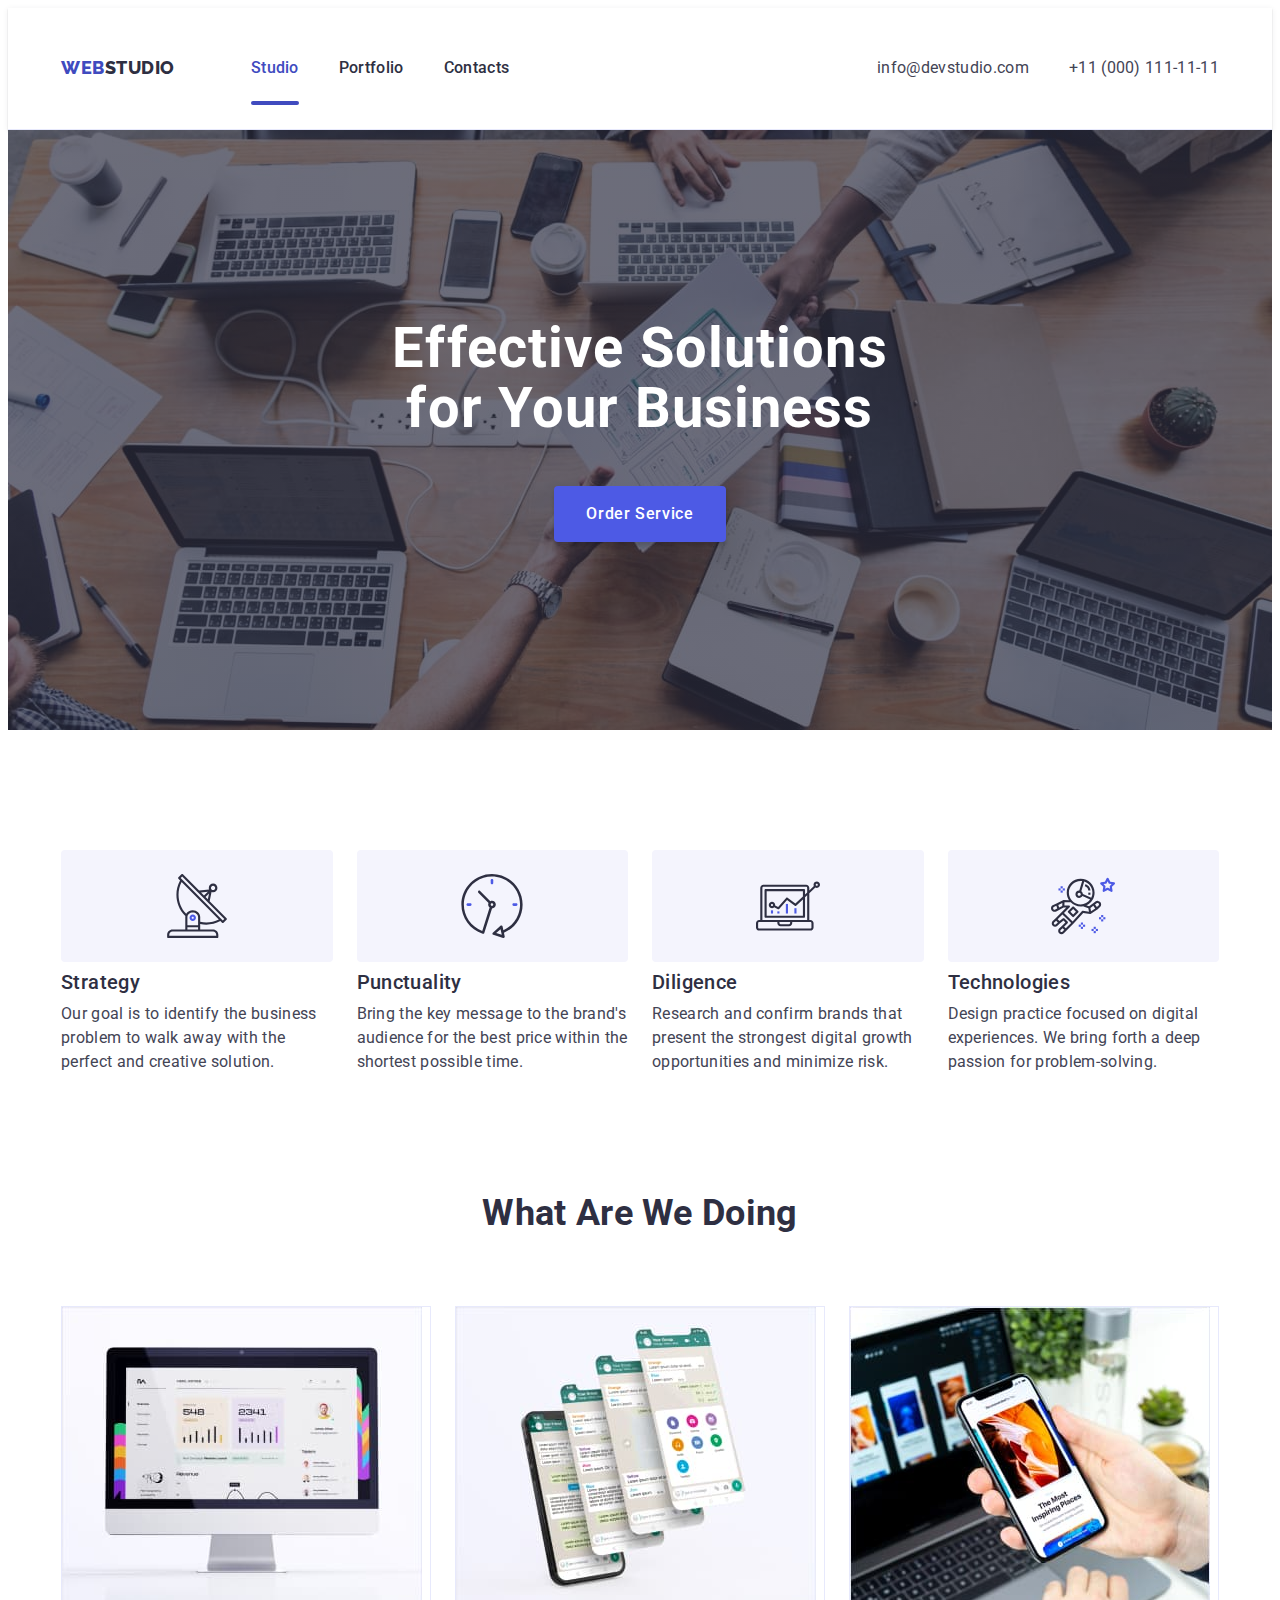
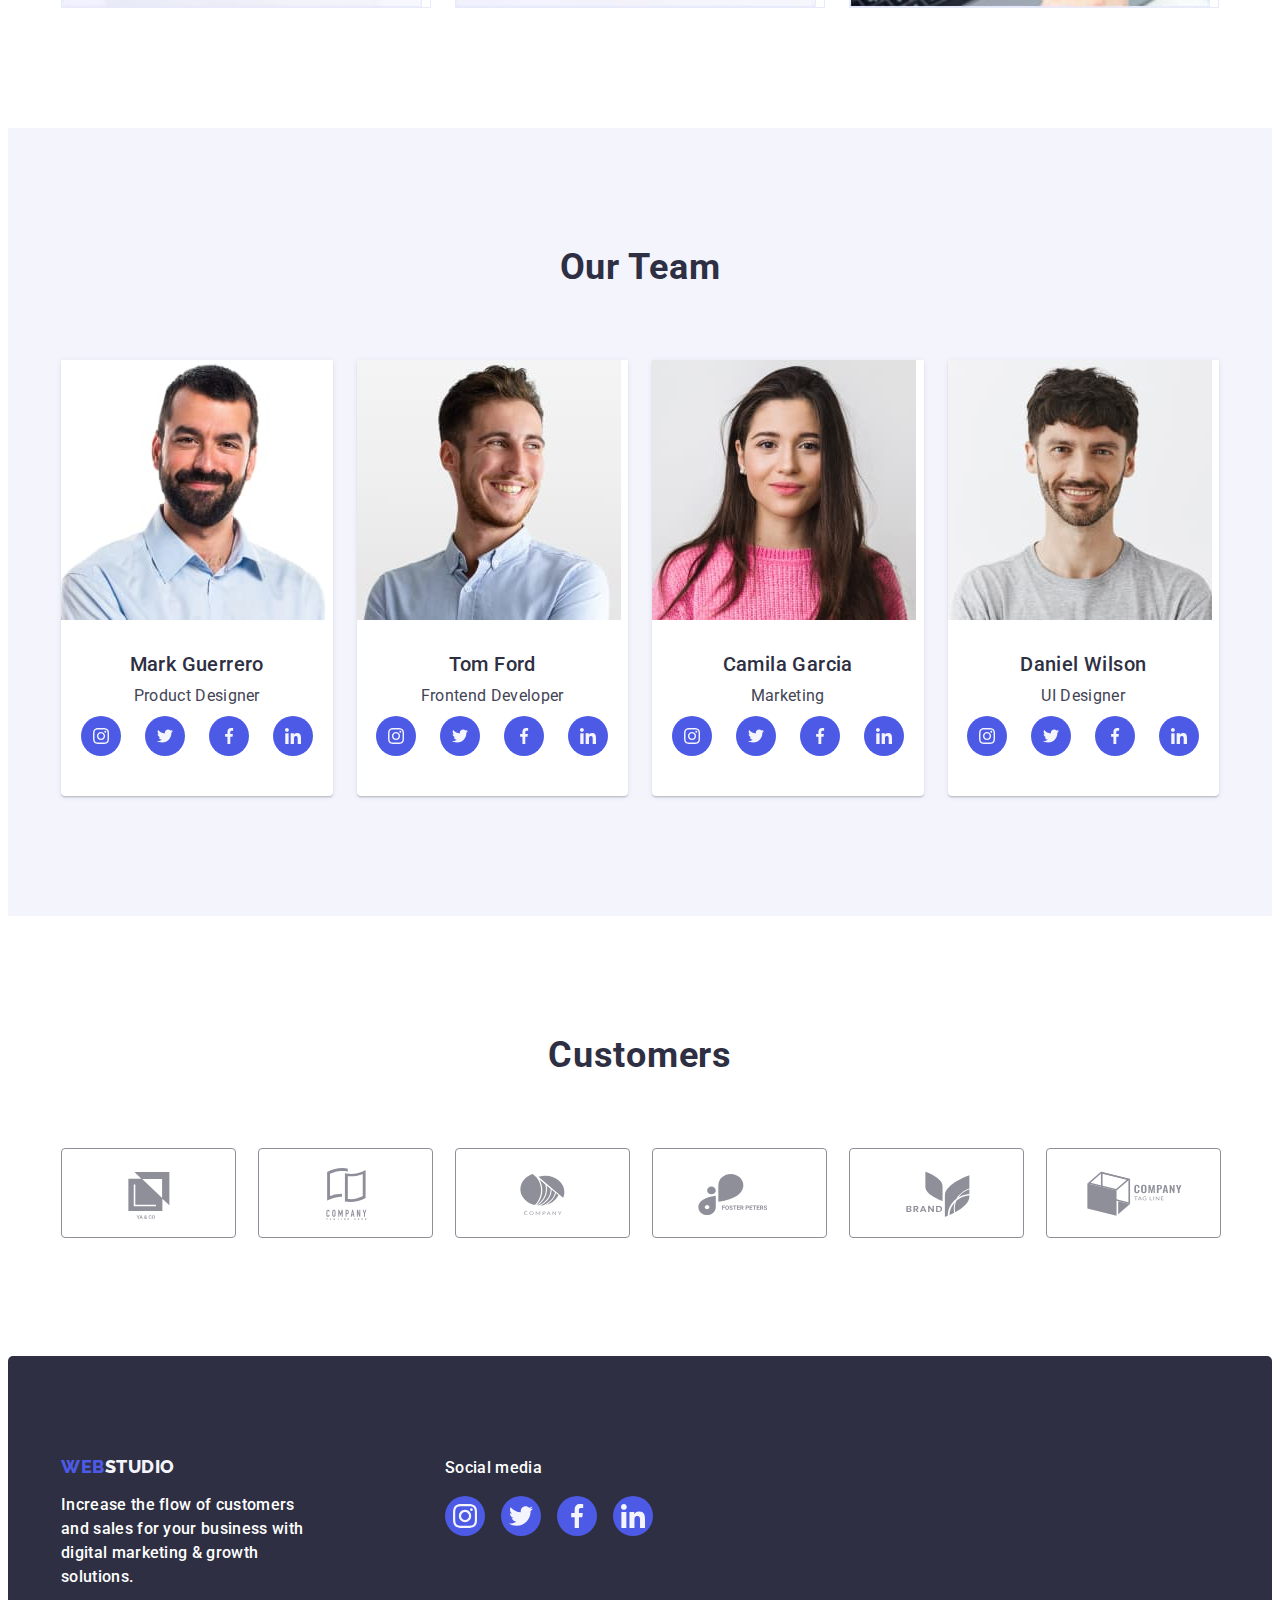
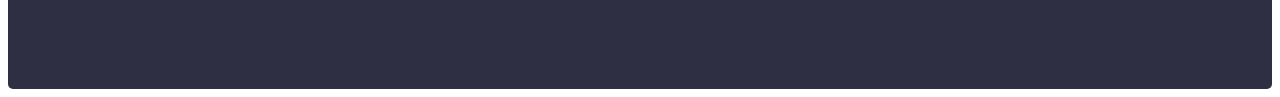
==== commit 253124d1: "update" ====
--- a/index.html
+++ b/index.html
@@ -29,11 +29,15 @@
             Web<span class="main-logotype">Studio</span></a
           >
           <ul class="top-line-nav list">
-            <li><a class="top-studio link " href="./index.html">Studio</a></li>
             <li>
-              <a class="top-studio link test" href="./portfolio.html">Portfolio</a>
-            </li>
-            <li><a class="top-studio link " href="">Contacts</a></li>
+              <a class="top-studio current link" href="./index.html">Studio</a>
+            </li>
+            <li>
+              <a class="top-studio link test" href="./portfolio.html"
+                >Portfolio</a
+              >
+            </li>
+            <li><a class="top-studio link" href="">Contacts</a></li>
           </ul>
         </nav>
 
@@ -57,7 +61,9 @@
       <section class="main-title">
         <div class="container conteiner-button">
           <h1 class="main-title-text">Effective Solutions for Your Business</h1>
-          <button class="button-main link" type="button" data-modal-open>Order Service</button>
+          <button class="button-main link" type="button" data-modal-open>
+            Order Service
+          </button>
         </div>
       </section>
       <!-- SECTION MAIN ABOUT -->
@@ -496,7 +502,7 @@
         </div>
       </div>
     </footer>
-     <div class="window is-hidden " data-modal>
+    <div class="window is-hidden" data-modal>
       <div class="modal-window">
         <button type="button" class="modal-close-button" data-modal-close>
           <svg width="8" height="8" class="modal-close-button-icon">
